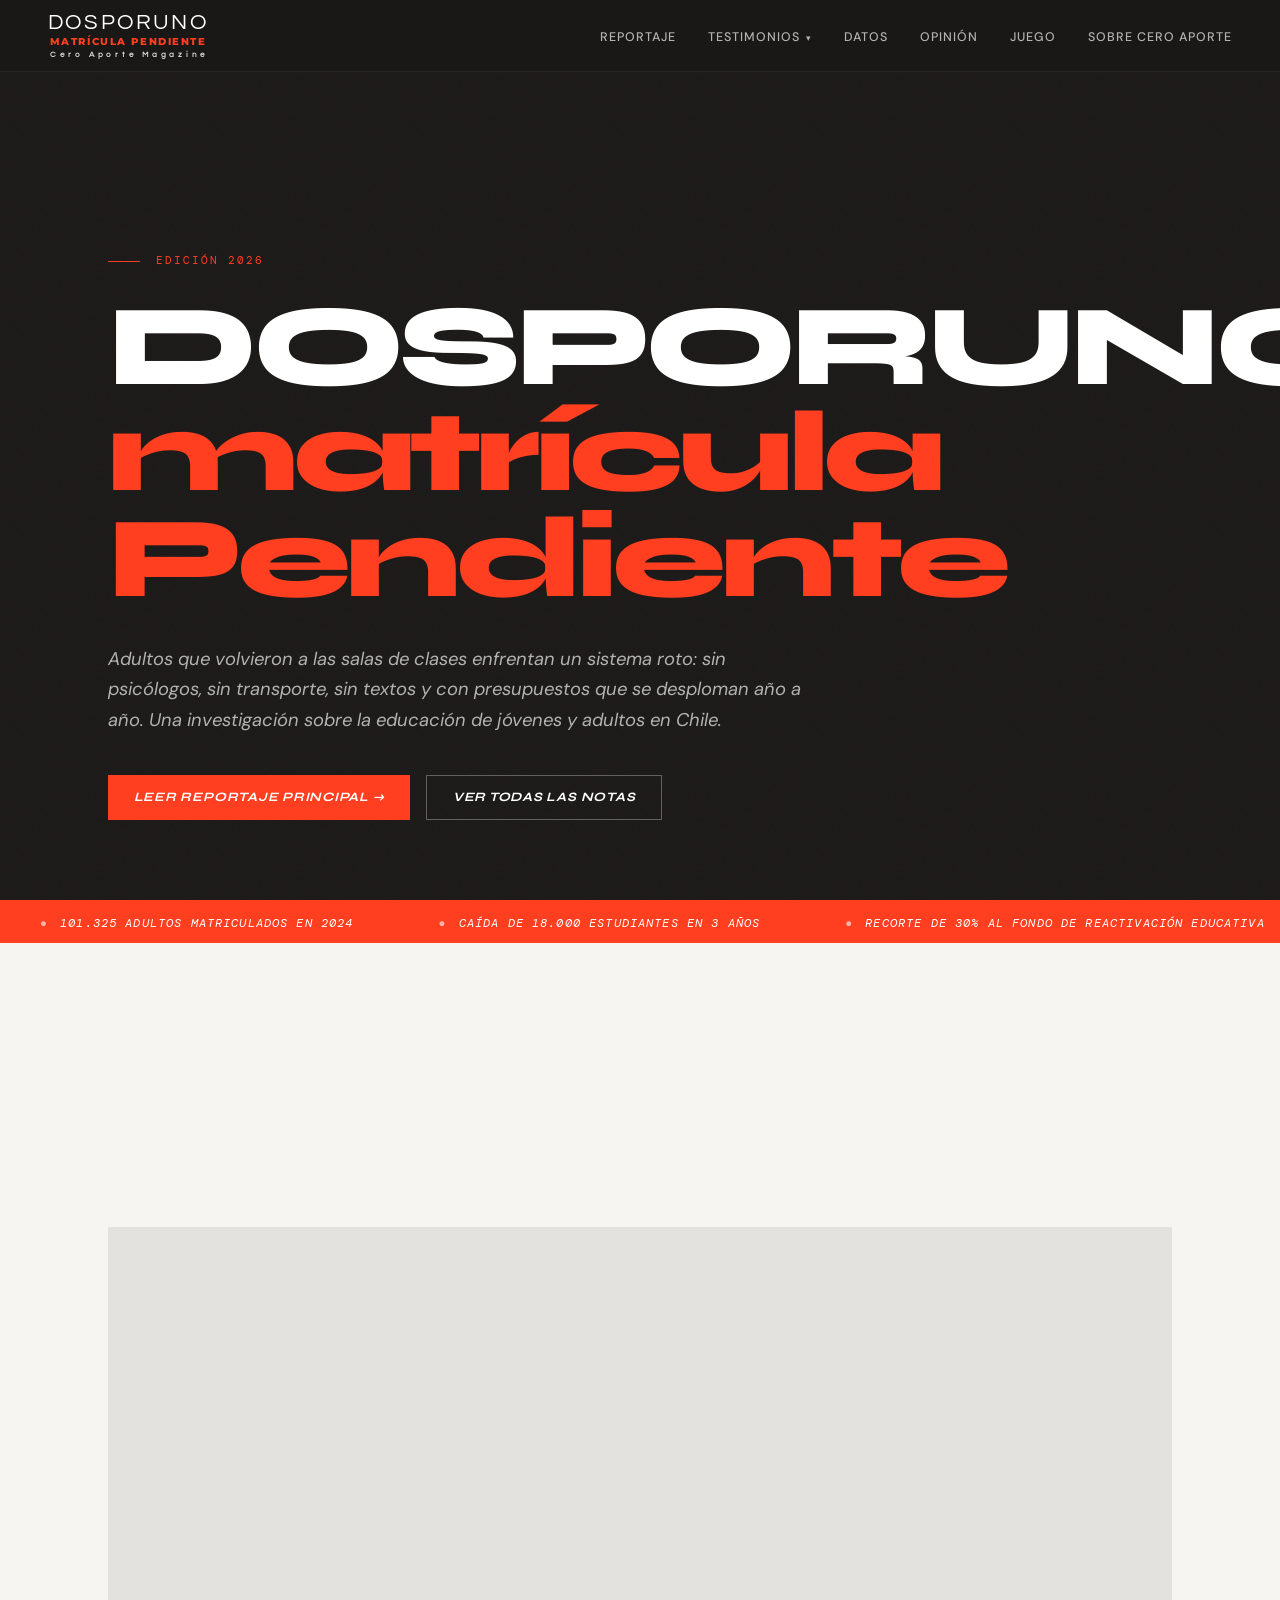
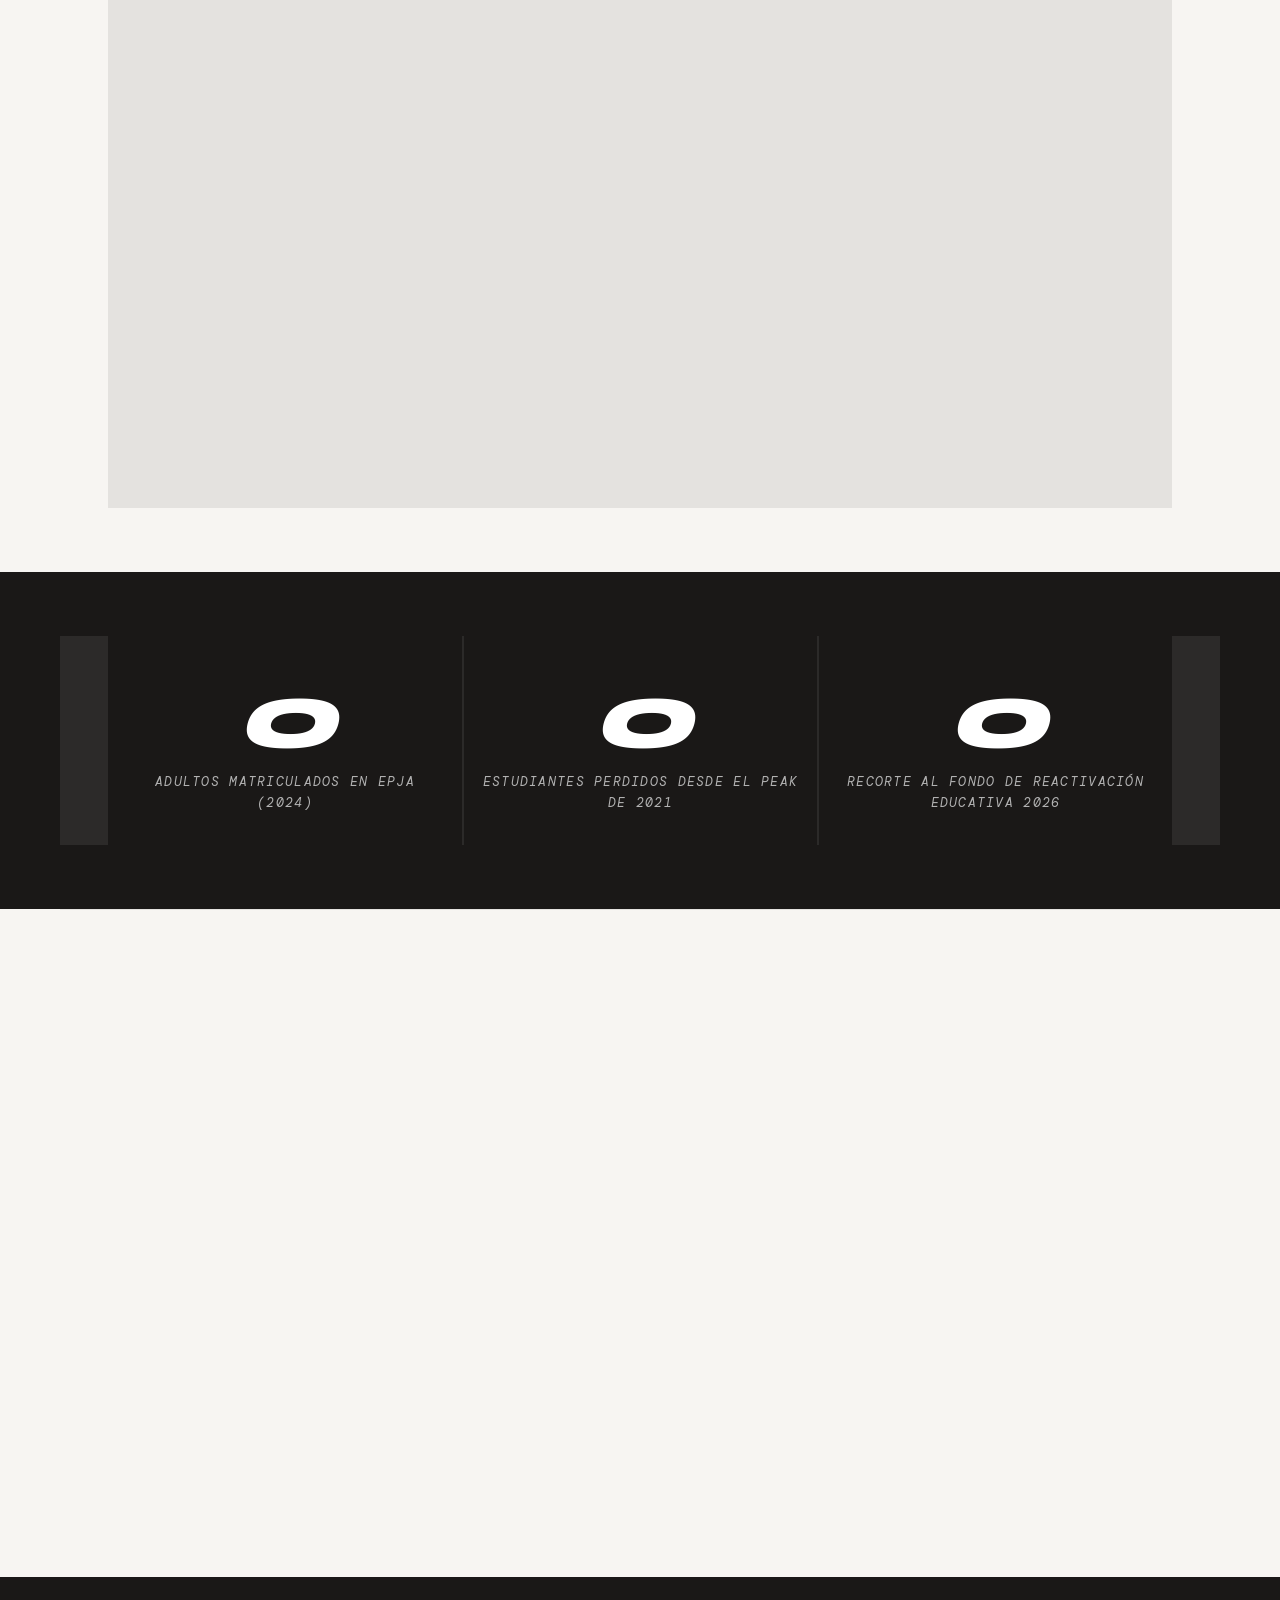
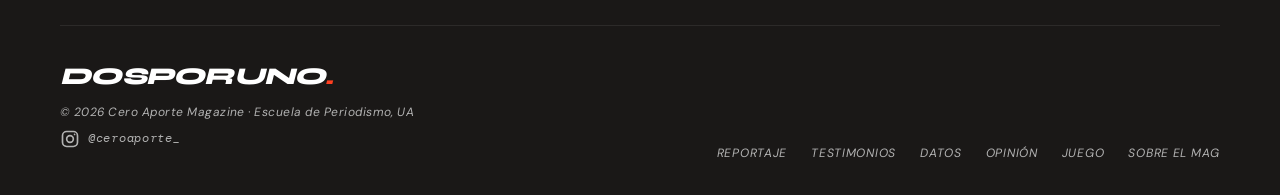
==== index.html @ 22277822 "Update index.html" ====
<!DOCTYPE html>
<html lang="es">
<head>
  <meta charset="UTF-8" />
  <meta name="viewport" content="width=device-width, initial-scale=1.0" />
    <title>DOSPORUNO · Matrícula Pendiente — Cero Aporte Magazine</title>
  <link rel="stylesheet" href="style.css" />
  <style>
    /* ---- PORTADA HERO ---- */
    .hero {
      min-height: 100vh;
      background: var(--black);
      display: flex;
      flex-direction: column;
      justify-content: flex-end;
      padding-bottom: 5rem;
      position: relative;
      overflow: hidden;
    }
    .hero-bg {
      position: absolute;
      inset: 0;
      background:
        linear-gradient(to bottom, rgba(26,24,23,0.55) 0%, rgba(26,24,23,0.92) 70%),
        url('https://i.imgur.com/gPlaygp.jpeg') center/cover no-repeat;
    }
    .hero-noise {
      position: absolute;
      inset: 0;
      opacity: 0.04;
      background-image: url("data:image/svg+xml,%3Csvg viewBox='0 0 200 200' xmlns='http://www.w3.org/2000/svg'%3E%3Cfilter id='n'%3E%3CfeTurbulence type='fractalNoise' baseFrequency='0.9' numOctaves='4'/%3E%3C/filter%3E%3Crect width='100%25' height='100%25' filter='url(%23n)'/%3E%3C/svg%3E");
      background-size: 200px;
    }
    .hero-inner {
      position: relative;
      z-index: 2;
      max-width: var(--max-w);
      width: 100%;
      margin: 0 auto;
      padding: 0 clamp(1.5rem, 5vw, 3rem);
    }
    .hero-edition {
      font-family: var(--font-mono);
      font-size: 0.7rem;
      letter-spacing: 0.18em;
      text-transform: uppercase;
      color: var(--red);
      margin-bottom: 1.5rem;
      display: flex;
      align-items: center;
      gap: 1rem;
    }
    .hero-edition::before {
      content: '';
      display: inline-block;
      width: 2rem;
      height: 1px;
      background: var(--red);
    }
    .hero-headline {
      font-family: var(--font-display);
      font-size: clamp(3.5rem, 9vw, 8rem);
      font-weight: 800;
      letter-spacing: -0.05em;
      line-height: 0.92;
      color: var(--white);
      margin-bottom: 2rem;
      max-width: 16ch;
    }
    .hero-headline em {
      font-style: normal;
      color: var(--red);
    }
    .hero-deck {
      font-size: clamp(0.95rem, 1.5vw, 1.15rem);
      color: var(--greige);
      max-width: 55ch;
      line-height: 1.65;
      margin-bottom: 2.5rem;
    }
    .hero-actions { display: flex; gap: 1rem; flex-wrap: wrap; }

    /* ---- BAJADA LIVE TICKER ---- */
    .ticker-bar {
      background: var(--red);
      padding: 0.55rem 0;
      overflow: hidden;
      white-space: nowrap;
    }
    .ticker-track {
      display: inline-block;
      animation: ticker 28s linear infinite;
    }
    .ticker-track span {
      font-family: var(--font-mono);
      font-size: 0.72rem;
      letter-spacing: 0.1em;
      text-transform: uppercase;
      color: var(--white);
      padding: 0 2.5rem;
    }
    .ticker-track span::before {
      content: '●';
      margin-right: 0.75rem;
      opacity: 0.6;
    }
    @keyframes ticker {
      from { transform: translateX(0); }
      to   { transform: translateX(-50%); }
    }

    /* ---- GRID EDICIONES ---- */
    .ediciones { padding: 6rem 0 4rem; }
    .ediciones-header {
      display: flex;
      justify-content: space-between;
      align-items: flex-end;
      margin-bottom: 3rem;
      flex-wrap: wrap;
      gap: 1rem;
    }
    .stories-grid {
      display: grid;
      grid-template-columns: 2fr 1fr;
      grid-template-rows: auto auto;
      gap: 1.5px;
      background: rgba(0,0,0,0.08);
    }
    .story-card {
      position: relative;
      overflow: hidden;
      display: block;
      background: var(--cream);
      text-decoration: none;
    }
    .story-card:hover .story-img { transform: scale(1.04); }
    .story-card:hover .story-title { color: var(--red); }
    .story-img {
      width: 100%;
      aspect-ratio: 16/10;
      object-fit: cover;
      transition: transform 0.5s var(--ease-out);
    }
    .story-card.featured .story-img { aspect-ratio: 4/3; }
    .story-body { padding: 1.5rem; }
    .story-rubric {
      font-family: var(--font-mono);
      font-size: 0.65rem;
      letter-spacing: 0.12em;
      text-transform: uppercase;
      color: var(--red);
      margin-bottom: 0.6rem;
    }
    .story-title {
      font-family: var(--font-display);
      font-size: clamp(1.1rem, 2.5vw, 1.65rem);
      font-weight: 700;
      letter-spacing: -0.03em;
      line-height: 1.15;
      color: var(--black);
      transition: color 0.2s;
      margin-bottom: 0.6rem;
    }
    .story-card:not(.featured) .story-title { font-size: 1rem; }
    .story-excerpt {
      font-size: 0.88rem;
      color: #5a5a5a;
      line-height: 1.55;
      display: -webkit-box;
      -webkit-line-clamp: 3;
      -webkit-box-orient: vertical;
      overflow: hidden;
    }
    .story-meta {
      display: flex;
      align-items: center;
      gap: 0.75rem;
      margin-top: 1rem;
      font-family: var(--font-mono);
      font-size: 0.65rem;
      letter-spacing: 0.08em;
      color: var(--greige);
      text-transform: uppercase;
    }
    .story-meta::before {
      content: '';
      display: inline-block;
      width: 1.5rem;
      height: 1px;
      background: var(--greige);
    }

    /* Story card principal ocupa 2 rows */
    .story-card.featured {
      grid-row: 1 / 3;
      grid-column: 1 / 2;
    }

    /* ---- STATS BAND ---- */
    .stats-band {
      background: var(--black);
      color: var(--white);
      padding: 4rem 0;
    }
    .stats-band .container {
      display: grid;
      grid-template-columns: repeat(3, 1fr);
      gap: 1px;
      background: rgba(255,255,255,0.08);
    }
    .stats-band .stat-block { background: var(--black); }
    .stats-band .stat-number { color: var(--white); }
    .stats-band .stat-label { color: var(--greige); }
    .stats-band .stat-block + .stat-block {
      border-left: 1px solid rgba(255,255,255,0.08);
    }

    /* ---- SOBRE CERO APORTE ---- */
        .sobre-mas { margin-top: 1.5rem; }
    button.btn { border: none; cursor: pointer; }
    .about-strip {
      padding: 5rem 0;
      border-top: 1px solid rgba(0,0,0,0.08);
    }
    .about-inner {
      display: grid;
      grid-template-columns: 1fr 1fr;
      gap: 4rem;
      align-items: center;
    }
    .about-img-wrap { position: relative; }
    .about-img-wrap img {
      width: 100%;
      aspect-ratio: 4/3;
      object-fit: cover;
    }
    .about-img-badge {
      position: absolute;
      bottom: -1.2rem;
      right: -1.2rem;
      background: var(--red);
      color: var(--white);
      font-family: var(--font-display);
      font-size: 0.75rem;
      font-weight: 700;
      letter-spacing: 0.06em;
      text-transform: uppercase;
      padding: 0.9rem 1.2rem;
    }
    .about-text p {
      font-size: 1.05rem;
      line-height: 1.75;
      color: #3a3a3a;
      margin-bottom: 1.2rem;
    }

    @media (max-width: 900px) {
      .stories-grid { grid-template-columns: 1fr; }
      .story-card.featured { grid-row: auto; grid-column: auto; }
      .about-inner { grid-template-columns: 1fr; }
      .stats-band .container { grid-template-columns: 1fr; }
    }

    @media (max-width: 768px) {
      .about-text p {
        font-size: 0.95rem;
        line-height: 1.7;
        text-align: left;
        hyphens: none;
        -webkit-hyphens: none;
      }
      .about-inner { gap: 2rem; }
      .about-strip { padding: 3rem clamp(1.5rem, 5vw, 3rem); }
    }
  </style>
</head>
<body>

<!-- NAVEGACIÓN -->
<nav class="nav">
  <a href="index.html" class="nav-logo">
           <span class="nav-logo-main">DOSPORUNO</span>
    <span class="nav-logo-sub">Matrícula Pendiente</span>
    <span class="nav-logo-by">Cero Aporte Magazine</span>
  </a>
  <ul class="nav-links">
    <li><a href="reportaje-epja.html">Reportaje</a></li>
    <li class="nav-dropdown">
      <a href="testimonios.html">Testimonios</a>
      <ul class="nav-submenu">
        <li><a href="testimonios.html#alberto-hurtado">Escuela Alberto Hurtado</a></li>
        <li><a href="testimonios.html#nuevo-bilbao">Instituto Nuevo Bilbao</a></li>
        <li><a href="testimonios.html#san-juan">Colegio San Juan de Las Condes</a></li>
      </ul>
    </li>
    <li><a href="datos.html">Datos</a></li>
    <li><a href="opinion.html">Opinión</a></li>
      <li><a href="juego/" target="_blank" rel="noopener">Juego</a></li>
    <li><a href="index.html#sobre">Sobre Cero Aporte</a></li>
    
  </ul>
</nav>

<!-- HERO -->
<section class="hero">
  <div class="hero-bg"></div>
  <div class="hero-noise"></div>
  <div class="hero-inner">
    <p class="hero-edition">Edición 2026</p>
    <h1 class="hero-headline">DOSPORUNO<em> matrícula Pendiente </h1>
    <p class="hero-deck">
      Adultos que volvieron a las salas de clases enfrentan un sistema roto: sin psicólogos, sin transporte, sin textos y con presupuestos que se desploman año a año. Una investigación sobre la educación de jóvenes y adultos en Chile.
    </p>
    <div class="hero-actions">
      <a href="reportaje-epja.html" class="btn btn-red">Leer reportaje principal →</a>
      <a href="#ediciones" class="btn btn-ghost">Ver todas las notas</a>
    </div>
  </div>
</section>

<!-- TICKER -->
<div class="ticker-bar" aria-hidden="true">
  <div class="ticker-track">
    <span>101.325 adultos matriculados en 2024</span>
    <span>Caída de 18.000 estudiantes en 3 años</span>
    <span>Recorte de 30% al Fondo de Reactivación Educativa</span>
    <span>EPJA: el nivel más bajo de matrícula en 9 años</span>
    <span>Sin psicólogos ni asistentes sociales en las escuelas nocturnas</span>
    <span>101.325 adultos matriculados en 2024</span>
    <span>Caída de 18.000 estudiantes en 3 años</span>
    <span>Recorte de 30% al Fondo de Reactivación Educativa</span>
    <span>EPJA: el nivel más bajo de matrícula en 9 años</span>
    <span>Sin psicólogos ni asistentes sociales en las escuelas nocturnas</span>
  </div>
</div>

<!-- GRID EDICIONES -->
<section class="ediciones" id="ediciones">
  <div class="container">
    <div class="ediciones-header reveal">
      <div>
        <p class="eyebrow">Edición principal</p>
        <h2 class="section-title">Reportajes</h2>
        <div class="rule-red"></div>
      </div>
      <p style="font-size:0.85rem;color:var(--black);max-width:32ch;text-align:right;line-height:1.6;">
                Lo que el Estado no mira: cifras, recortes y las historias de quienes decidieron volver a clases.
      </p>
    </div>

    <div class="stories-grid">
      <!-- CARD PRINCIPAL -->
      <a href="reportaje-epja.html" class="story-card featured reveal">
                  <img class="story-img" src="https://i.imgur.com/mgB8DC3.jpeg" alt="Estudiante adulta en sala de clases" />
        <div class="story-body">
          <p class="story-rubric">Educación · Investigación</p>
          <h3 class="story-title">"Para el sistema nosotros no existimos"</h3>
          <p class="story-excerpt">De ser una esperanza para miles, a convertirse en el "patito feo" de la educación: cómo el sistema EPJA perdió más de 18.000 estudiantes en tres años mientras el Estado recorta los únicos fondos diseñados para retenerlos.</p>
          <div class="story-meta">Sebastián Acevedo, Romina Medina &amp; Miguel Pino — Agosto 2026</div>
        </div>
      </a>

      <!-- CARD SECUNDARIA 1 -->
      <a href="testimonios.html" class="story-card reveal">
                 <img class="story-img" src="https://i.imgur.com/ohuOxqa.jpeg" alt="María Yesenia Acuña" style="object-position: center 5%;" />
        <div class="story-body">
          <p class="story-rubric">Testimonio</p>
          <h3 class="story-title">47 años y de vuelta a la sala: la historia de María Yesenia</h3>
          <p class="story-excerpt">Una enfermedad sin diagnóstico la sacó del colegio en los '90. Décadas después, volvió y ahora piensa en la universidad.</p>
          <div class="story-meta">Perfil — 5 min</div>
        </div>
      </a>

      <!-- CARD SECUNDARIA 2 -->
      <a href="reportaje-epja.html#presupuesto" class="story-card reveal">
        <img class="story-img" src="https://i.imgur.com/HYOk846.jpeg" alt="Escuela Alberto Hurtado" />
        <div class="story-body">
          <p class="story-rubric">Datos · Presupuesto</p>
          <h3 class="story-title">El fondo de reactivación que encogió 30% en un año</h3>
          <p class="story-excerpt">De $8.505 millones a $5.618 millones: el único programa diseñado para recuperar desertores escolares sufre su tercer recorte consecutivo.</p>
          <div class="story-meta">Datos — 3 min</div>
        </div>
      </a>
    </div>
  </div>
</section>

<!-- STATS BAND -->
<div class="stats-band">
  <div class="container">
    <div class="stat-block">
      <span class="stat-number" data-target="101325">0</span>
      <span class="stat-label">Adultos matriculados en EPJA (2024)</span>
    </div>
    <div class="stat-block">
      <span class="stat-number" data-target="18" data-suffix="K">0</span>
      <span class="stat-label">Estudiantes perdidos desde el peak de 2021</span>
    </div>
    <div class="stat-block">
      <span class="stat-number" data-target="30" data-suffix="%">0</span>
      <span class="stat-label">Recorte al Fondo de Reactivación Educativa 2026</span>
    </div>
  </div>
</div>

<!-- SOBRE EL MAG -->
<section class="about-strip container" id="sobre">
  <div class="about-inner">
    <div class="about-img-wrap reveal">
      <img src="https://i.imgur.com/a43udp1.jpeg" alt="Sala de clases nocturna" />
      <div class="about-img-badge">Periodismo<br>comprometido</div>
    </div>
    <div class="about-text reveal">
      <p class="eyebrow">Sobre Cero Aporte Magazine</p>
      <h2 class="section-title" style="font-size:clamp(1.8rem,3.5vw,2.5rem);">Periodismo donde el Estado no llegó</h2>
      <div class="rule-red"></div>
            <div class="sobre-mas" id="sobreMas" hidden>
          <p style="text-align:left;">
        <strong>DOSPORUNO matrícula pendiente</strong> es una publicación periodística
        digital creada como proyecto de título de la carrera de Periodismo
        de la Universidad Autónoma de Chile, que investiga las grietas del
        sistema público. Creemos que contar lo invisible también es un acto político.
      </p>
      <p style="text-align:left;">
        Esta edición surge de meses de trabajo de campo
        en escuelas para adultos de la Región Metropolitana,
        entrevistas con docentes, directivos, estudiantes
        y organizaciones de la sociedad civil.
      </p>
      <p style="text-align:left;">
        Un proyecto de <strong>Sebastián Acevedo, Romina Medina y Miguel Pino</strong>.<br>
        Profesor guía: <strong>Rolando Araos</strong>.
      </p>
            </div>
                 <div class="about-actions">
               <button type="button" class="btn btn-dark" id="btnSobre" aria-expanded="false" aria-controls="sobreMas">Conoce sobre nosotros ↓</button>
        <a href="https://www.instagram.com/ceroaporte_/" class="btn btn-ig" target="_blank" rel="noopener">
          <svg viewBox="0 0 24 24" fill="none" stroke="currentColor" stroke-width="2" stroke-linecap="round" stroke-linejoin="round" aria-hidden="true"><rect x="3" y="3" width="18" height="18" rx="5"/><circle cx="12" cy="12" r="4"/><circle cx="17.5" cy="6.5" r="1" fill="currentColor" stroke="none"/></svg>
          Síguenos en Instagram
        </a>
      </div>
    </div>
  </div>
</section>

<!-- FOOTER -->
<footer class="site-footer">
  <div class="footer-inner">
    <div>
      <div class="footer-brand">DOSPORUNO<span>.</span></div>
      <p class="footer-copy">© 2026 Cero Aporte Magazine · Escuela de Periodismo, UA</p>
            <a class="footer-ig" href="https://www.instagram.com/ceroaporte_/" target="_blank" rel="noopener" aria-label="Instagram de Cero Aporte Magazine">
        <svg viewBox="0 0 24 24" fill="none" stroke="currentColor" stroke-width="2" stroke-linecap="round" stroke-linejoin="round" aria-hidden="true"><rect x="3" y="3" width="18" height="18" rx="5"/><circle cx="12" cy="12" r="4"/><circle cx="17.5" cy="6.5" r="1" fill="currentColor" stroke="none"/></svg>
        <span>@ceroaporte_</span>
      </a>
    </div>
      <nav class="footer-nav">
      <a href="reportaje-epja.html">Reportaje</a>
      <a href="testimonios.html">Testimonios</a>
      <a href="datos.html">Datos</a>
      <a href="opinion.html">Opinión</a>
        <a href="juego/" target="_blank" rel="noopener">Juego</a>
      <a href="index.html#sobre">Sobre el Mag</a>
    </nav>
  </div>
</footer>

<script src="main.js"></script>
  <script>
  /* ---- SOBRE EL MAG: mostrar / ocultar texto ---- */
  (function () {
    const btn = document.getElementById('btnSobre');
    const mas = document.getElementById('sobreMas');
    if (!btn || !mas) return;
    btn.addEventListener('click', function () {
      const abrir = mas.hidden;
      mas.hidden = !abrir;
      btn.setAttribute('aria-expanded', abrir);
      btn.textContent = abrir ? 'Ocultar ↑' : 'Conoce sobre nosotros ↓';
    });
  })();
</script>
</body>
</html>
---- style.css ----
/* ============================================
   CERO APORTE MAG — Global Stylesheet
   Basado en brand book Type/Code
   ============================================ */

@import url('https://fonts.googleapis.com/css2?family=Syne:wght@400;600;700;800&family=DM+Sans:ital,opsz,wght@0,9..40,300;0,9..40,400;0,9..40,500;0,9..40,700;1,9..40,300;1,9..40,400&family=DM+Mono:wght@400;500&display=swap');

@import url('https://fonts.googleapis.com/css2?family=Questrial&family=Montserrat:wght@800&display=swap');
/* ---- TOKENS ---- */
:root {
  --black:   #1A1817;
  --white:   #FFFFFF;
  --red:     #FF3F20;
  --greige:  #B2B2B2;
  --ink:     #1C2534;
  --cream:   #F7F5F2;
  --red-dim: rgba(255,63,32,0.12);

  --font-display: 'Syne', sans-serif;
  --font-body:    'DM Sans', sans-serif;
  --font-mono:    'DM Mono', monospace;

  --ease-out: cubic-bezier(0.16, 1, 0.3, 1);
  --max-w: 1160px;
  --col-gap: clamp(1rem, 4vw, 3rem);
}

/* ---- RESET ---- */
*, *::before, *::after { box-sizing: border-box; margin: 0; padding: 0; }
html { scroll-behavior: smooth; font-size: 16px; }
body {
  font-family: var(--font-body);
  background: var(--cream);
  color: var(--black);
  line-height: 1.6;
  -webkit-font-smoothing: antialiased;
}
img { max-width: 100%; display: block; }
a { color: inherit; text-decoration: none; }

/* ---- NAVEGACIÓN ---- */
.nav {
  position: fixed;
  top: 0; left: 0; right: 0;
  z-index: 100;
  display: flex;
  align-items: center;
  justify-content: space-between;
  padding: 1rem clamp(1.5rem, 5vw, 3rem);
  background: rgba(26,24,23,0.96);
  backdrop-filter: blur(12px);
  border-bottom: 1px solid rgba(255,255,255,0.06);
}
.nav-logo {
  font-family: var(--font-display);
  font-size: 1.1rem;
  font-weight: 800;
  color: var(--white);
  letter-spacing: -0.03em;
}
.nav-logo span { color: var(--red); }
.nav-links {
  display: flex;
  gap: 2rem;
  list-style: none;
}
.nav-links a {
  color: var(--greige);
  font-size: 0.78rem;
  font-weight: 500;
  letter-spacing: 0.08em;
    text-transform: uppercase;
  transition: color 0.2s;
}
.nav-links a:hover { color: var(--white); }

/* ---- BOTONES ---- */
.btn {
  display: inline-flex;
  align-items: center;
  gap: 0.5rem;
  padding: 0.7rem 1.6rem;
  font-family: var(--font-display);
  font-size: 0.8rem;
  font-weight: 700;
  letter-spacing: 0.06em;
  text-transform: uppercase;
  border: none;
  cursor: pointer;
  transition: all 0.2s;
}
.btn-red    { background: var(--red); color: var(--white); }
.btn-red:hover { background: #e5361a; }
.btn-ghost  { background: transparent; color: var(--white); border: 1px solid rgba(255,255,255,0.3); }
.btn-ghost:hover { border-color: var(--white); }
.btn-dark   { background: var(--black); color: var(--white); }
.btn-dark:hover { background: var(--ink); }

/* ---- FOOTER ---- */
.site-footer {
  background: var(--black);
  color: var(--greige);
  padding: 3rem clamp(1.5rem, 5vw, 3rem) 2rem;
  margin-top: 6rem;
}
.footer-inner {
  max-width: var(--max-w);
  margin: 0 auto;
  display: grid;
  grid-template-columns: 1fr auto;
  gap: 2rem;
  align-items: end;
  border-top: 1px solid rgba(255,255,255,0.08);
  padding-top: 2rem;
}
.footer-brand {
  font-family: var(--font-display);
  font-size: 1.5rem;
  font-weight: 800;
  color: var(--white);
  letter-spacing: -0.03em;
  margin-bottom: 0.4rem;
}
.footer-brand span { color: var(--red); }
.footer-copy {
  font-size: 0.75rem;
  letter-spacing: 0.04em;
}
.footer-nav { display: flex; gap: 1.5rem; flex-wrap: wrap; justify-content: flex-end; }
.footer-nav a {
  font-size: 0.75rem;
  letter-spacing: 0.06em;
  text-transform: uppercase;
  color: var(--greige);
  transition: color 0.2s;
}
.footer-nav a:hover { color: var(--red); }

/* ---- UTILIDADES ---- */
.container {
  max-width: var(--max-w);
  margin: 0 auto;
  padding: 0 clamp(1.5rem, 5vw, 3rem);
}
.eyebrow {
  font-family: var(--font-mono);
  font-size: 0.7rem;
  letter-spacing: 0.12em;
  text-transform: uppercase;
  color: var(--red);
  margin-bottom: 0.75rem;
}
.section-title {
  font-family: var(--font-display);
  font-size: clamp(2rem, 5vw, 3.5rem);
  font-weight: 800;
  letter-spacing: -0.04em;
  line-height: 1.05;
  color: var(--black);
}
.rule-red {
  width: 3rem;
  height: 3px;
  background: var(--red);
  margin: 1.5rem 0;
}

/* ---- FADE-IN ON SCROLL ---- */
.reveal {
  opacity: 0;
  transform: translateY(24px);
  transition: opacity 0.7s var(--ease-out), transform 0.7s var(--ease-out);
}
.reveal.visible {
  opacity: 1;
  transform: none;
}

/* ---- INTERACTIVO: FLIP CARD ---- */
.flip-card {
  perspective: 1000px;
  cursor: pointer;
}
.flip-card-inner {
  position: relative;
  width: 100%;
  height: 100%;
  transition: transform 0.6s var(--ease-out);
  transform-style: preserve-3d;
}
.flip-card:hover .flip-card-inner,
.flip-card.flipped .flip-card-inner {
  transform: rotateY(180deg);
}
.flip-card-front,
.flip-card-back {
  position: absolute;
  width: 100%; height: 100%;
  backface-visibility: hidden;
  display: flex;
  flex-direction: column;
  justify-content: center;
  padding: 1.5rem;
}
.flip-card-back { transform: rotateY(180deg); }

/* ---- INTERACTIVO: PROGRESS BAR ---- */
.progress-bar {
  height: 6px;
  background: rgba(0,0,0,0.1);
  border-radius: 3px;
  overflow: hidden;
  margin: 0.5rem 0;
}
.progress-fill {
  height: 100%;
  background: var(--red);
  border-radius: 3px;
  width: 0%;
  transition: width 1.2s var(--ease-out);
}

/* ---- INTERACTIVO: TABS ---- */
.tabs { display: flex; gap: 0; border-bottom: 2px solid rgba(0,0,0,0.08); margin-bottom: 2rem; }
.tab-btn {
  padding: 0.75rem 1.5rem;
  font-family: var(--font-display);
  font-size: 0.82rem;
  font-weight: 700;
  letter-spacing: 0.04em;
  text-transform: uppercase;
  background: none;
  border: none;
  border-bottom: 2px solid transparent;
  margin-bottom: -2px;
  cursor: pointer;
  color: var(--greige);
  transition: all 0.2s;
}
.tab-btn.active { color: var(--black); border-bottom-color: var(--red); }
.tab-panel { display: none; }
.tab-panel.active { display: block; }

/* ---- PULL QUOTE ---- */
.pull-quote {
  border-left: 4px solid var(--red);
  padding: 1.5rem 2rem;
  margin: 2.5rem 0;
  background: var(--red-dim);
}
.pull-quote blockquote {
  font-family: var(--font-display);
  font-size: clamp(1.15rem, 2.5vw, 1.5rem);
  font-weight: 600;
  line-height: 1.35;
  color: var(--black);
  font-style: italic;
}
.pull-quote cite {
  display: block;
  margin-top: 0.75rem;
  font-size: 0.8rem;
  font-family: var(--font-mono);
  letter-spacing: 0.08em;
  text-transform: uppercase;
  color: var(--red);
  font-style: normal;
}

/* ---- STAT COUNTER ---- */
.stat-block {
  text-align: center;
  padding: 2rem 1rem;
}
.stat-number {
  font-family: var(--font-display);
  font-size: clamp(3rem, 8vw, 6rem);
  font-weight: 800;
  letter-spacing: -0.05em;
  color: var(--black);
  line-height: 1;
  display: block;
}
.stat-label {
  font-size: 0.8rem;
  font-family: var(--font-mono);
  letter-spacing: 0.1em;
  text-transform: uppercase;
  color: var(--greige);
  margin-top: 0.5rem;
  display: block;
}

/* ---- IMAGEN CON CAPTION ---- */
.img-block { margin: 2.5rem 0; }
.img-block img { width: 100%; object-fit: cover; }
.img-caption {
  font-size: 0.72rem;
  font-family: var(--font-mono);
  color: var(--greige);
  letter-spacing: 0.06em;
  margin-top: 0.5rem;
  padding-top: 0.5rem;
  border-top: 1px solid rgba(0,0,0,0.1);
}

/* ---- TIMELINE ---- */
.timeline { position: relative; padding-left: 2rem; }
.timeline::before {
  content: '';
  position: absolute;
  left: 0.4rem; top: 0; bottom: 0;
  width: 2px;
  background: linear-gradient(to bottom, var(--red), var(--greige));
}
.timeline-item {
  position: relative;
  margin-bottom: 2.5rem;
  opacity: 0;
  transform: translateX(-12px);
  transition: all 0.5s var(--ease-out);
}
.timeline-item.visible { opacity: 1; transform: none; }
.timeline-dot {
  position: absolute;
  left: -1.7rem;
  top: 0.25rem;
  width: 0.85rem;
  height: 0.85rem;
  border-radius: 50%;
  background: var(--red);
  border: 2px solid var(--cream);
  box-shadow: 0 0 0 2px var(--red);
}
.timeline-year {
  font-family: var(--font-mono);
  font-size: 0.72rem;
  letter-spacing: 0.1em;
  color: var(--red);
  text-transform: uppercase;
  margin-bottom: 0.25rem;
}
.timeline-text {
  font-family: var(--font-display);
  font-size: 0.95rem;
  font-weight: 600;
  color: var(--black);
  margin-bottom: 0.3rem;
}
.timeline-desc {
  font-size: 0.85rem;
  color: #5a5a5a;
  line-height: 1.5;
}

/* ---- BAR CHART (on dark backgrounds) ---- */
.bar-year  { color: rgba(255,255,255,0.85); }
.bar-value { color: rgba(255,255,255,0.85); }
.bar-legend-item { color: rgba(255,255,255,0.7); }
.chart-subtitle   { color: rgba(255,255,255,0.5); }

/* ---- PLACEHOLDER SECTIONS (testimonios / podcast) ---- */
.placeholder-section {
  display: flex;
  flex-direction: column;
  align-items: center;
  justify-content: center;
  text-align: center;
  padding: 6rem clamp(1.5rem, 5vw, 3rem);
  border: 2px dashed rgba(178,178,178,0.3);
  border-radius: 4px;
  margin: 3rem 0;
  background: rgba(255,255,255,0.4);
}
.placeholder-icon {
  font-size: 3rem;
  margin-bottom: 1.5rem;
  opacity: 0.4;
}
.placeholder-title {
  font-family: var(--font-display);
  font-size: 1.4rem;
  font-weight: 700;
  color: var(--black);
  letter-spacing: -0.03em;
  margin-bottom: 0.75rem;
}
.placeholder-desc {
  font-size: 0.9rem;
  color: var(--greige);
  max-width: 36ch;
  line-height: 1.6;
}

/* ---- RESPONSIVE 900px ---- */
@media (max-width: 900px) {
  .nav-links { gap: 1.2rem; }
}

/* ---- RESPONSIVE 768px ---- */
@media (max-width: 768px) {
  .nav-links { display: none; }
  .footer-inner { grid-template-columns: 1fr; }
  .footer-nav { justify-content: flex-start; }

  /* Fix texto about en mobile */
  .about-text p {
    font-size: 0.95rem;
    line-height: 1.7;
    text-align: left;
    -webkit-hyphens: none;
    hyphens: none;
  }
  .about-inner { gap: 2rem; }
  .about-strip { padding: 3rem clamp(1.5rem, 5vw, 3rem); }
}
/* ---- MENÚ DESPLEGABLE (Testimonios) ---- */
.nav-dropdown { position: relative; }
.nav-dropdown > a::after {
  content: '▾';
  margin-left: 0.35rem;
  font-size: 0.7em;
}
.nav-submenu {
  position: absolute;
  top: calc(100% + 0.9rem);
  left: -1.2rem;
  min-width: 260px;
  list-style: none;
  background: rgba(26,24,23,0.98);
  border-top: 2px solid var(--red);
  padding: 0.5rem 0;
  opacity: 0;
  visibility: hidden;
  transform: translateY(6px);
  transition: opacity 0.2s, transform 0.2s, visibility 0.2s;
}
.nav-submenu::before {
  content: '';
  position: absolute;
  left: 0; right: 0;
  top: -1rem;
  height: 1rem;
}
.nav-dropdown:hover .nav-submenu,
.nav-dropdown:focus-within .nav-submenu {
  opacity: 1;
  visibility: visible;
  transform: none;
}
.nav-submenu a {
  display: block;
  padding: 0.6rem 1.2rem;
  white-space: nowrap;
  text-transform: none;
  letter-spacing: 0.02em;
  font-size: 0.85rem;
}
.nav-submenu a:hover { background: rgba(255,255,255,0.06); }
.escuela-titulo { scroll-margin-top: 6rem; }
/* Página actual en el menú */
.nav-links a[aria-current="page"] { color: var(--white); }

/* ---- MENÚ EN CELULAR (botón hamburguesa) ---- */
.nav-toggle { display: none; }
@media (max-width: 768px) {
  .nav-toggle {
    display: flex;
    align-items: center;
    justify-content: center;
    width: 2.75rem;
    height: 2.75rem;
    margin-right: -0.6rem;
    background: none;
    border: 0;
    color: var(--white);
    cursor: pointer;
  }
  .nav-toggle svg { width: 1.5rem; height: 1.5rem; }
  .nav-links {
    display: none;
    position: absolute;
    top: 100%;
    left: 0;
    right: 0;
    flex-direction: column;
    gap: 0;
    background: rgba(26,24,23,0.99);
    border-bottom: 1px solid rgba(255,255,255,0.08);
    padding: 0.5rem 0 1rem;
    max-height: calc(100vh - 4rem);
    overflow-y: auto;
  }
  .nav.menu-open .nav-links { display: flex; }
  .nav-links > li > a {
    display: block;
    padding: 0.9rem clamp(1.5rem, 5vw, 3rem);
    font-size: 0.9rem;
  }
  .nav-dropdown > a::after { content: none; }
  .nav-submenu {
    position: static;
    opacity: 1;
    visibility: visible;
    transform: none;
    min-width: 0;
    background: none;
    border-top: 0;
    padding: 0 0 0.4rem;
  }
  .nav-submenu::before { display: none; }
  .nav-submenu a {
    padding: 0.55rem clamp(1.5rem, 5vw, 3rem) 0.55rem calc(clamp(1.5rem, 5vw, 3rem) + 1rem);
    font-size: 0.85rem;
  }
}

/* ---- LOGO: DOSPORUNO ---- */
.nav { padding-top: 0.75rem; padding-bottom: 0.75rem; }
.nav-logo {
  display: inline-flex;
  flex-direction: column;
  align-items: center;
  gap: 0.15em;
  line-height: 1;
  font-size: 22px;
}
.nav-logo .nav-logo-main {
  font-family: 'Questrial', sans-serif;
  font-size: 1em;
  font-weight: 400;
  letter-spacing: 0.1em;
  margin-right: -0.1em;
  color: var(--white);
}
.nav-logo .nav-logo-sub {
  font-family: 'Montserrat', sans-serif;
  font-size: 0.4545em;
  font-weight: 800;
  letter-spacing: 0.157em;
  margin-right: -0.157em;
  text-transform: uppercase;
  color: var(--red);
}
.nav-logo .nav-logo-by {
  font-family: 'Questrial', sans-serif;
  font-size: 0.386em;
  letter-spacing: 0.44em;
  margin-right: -0.44em;
  text-transform: none;
  color: rgba(255,255,255,0.85);
}
@media (max-width: 768px) {
  .nav-logo { font-size: 20px; }
  .nav-links { max-height: calc(100vh - 5.5rem); }
}
/* ---- INSTAGRAM ---- */
.footer-ig {
  display: inline-flex;
  align-items: center;
  gap: 0.5rem;
  margin: 0.4rem 0 0.9rem;
  font-family: var(--font-mono);
  font-size: 0.75rem;
  letter-spacing: 0.06em;
  color: var(--greige);
  transition: color 0.2s;
}
.footer-ig svg { width: 1.25rem; height: 1.25rem; }
.footer-ig:hover { color: var(--red); }

.about-actions { display: flex; flex-wrap: wrap; gap: 0.75rem; margin-top: 1rem; }
.btn-ig {
  display: inline-flex;
  align-items: center;
  gap: 0.5rem;
  background: transparent;
  color: var(--black);
  border: 1.5px solid var(--black);
}
.btn-ig svg { width: 1.1rem; height: 1.1rem; }
.btn-ig:hover { background: var(--red); border-color: var(--red); color: var(--white); }
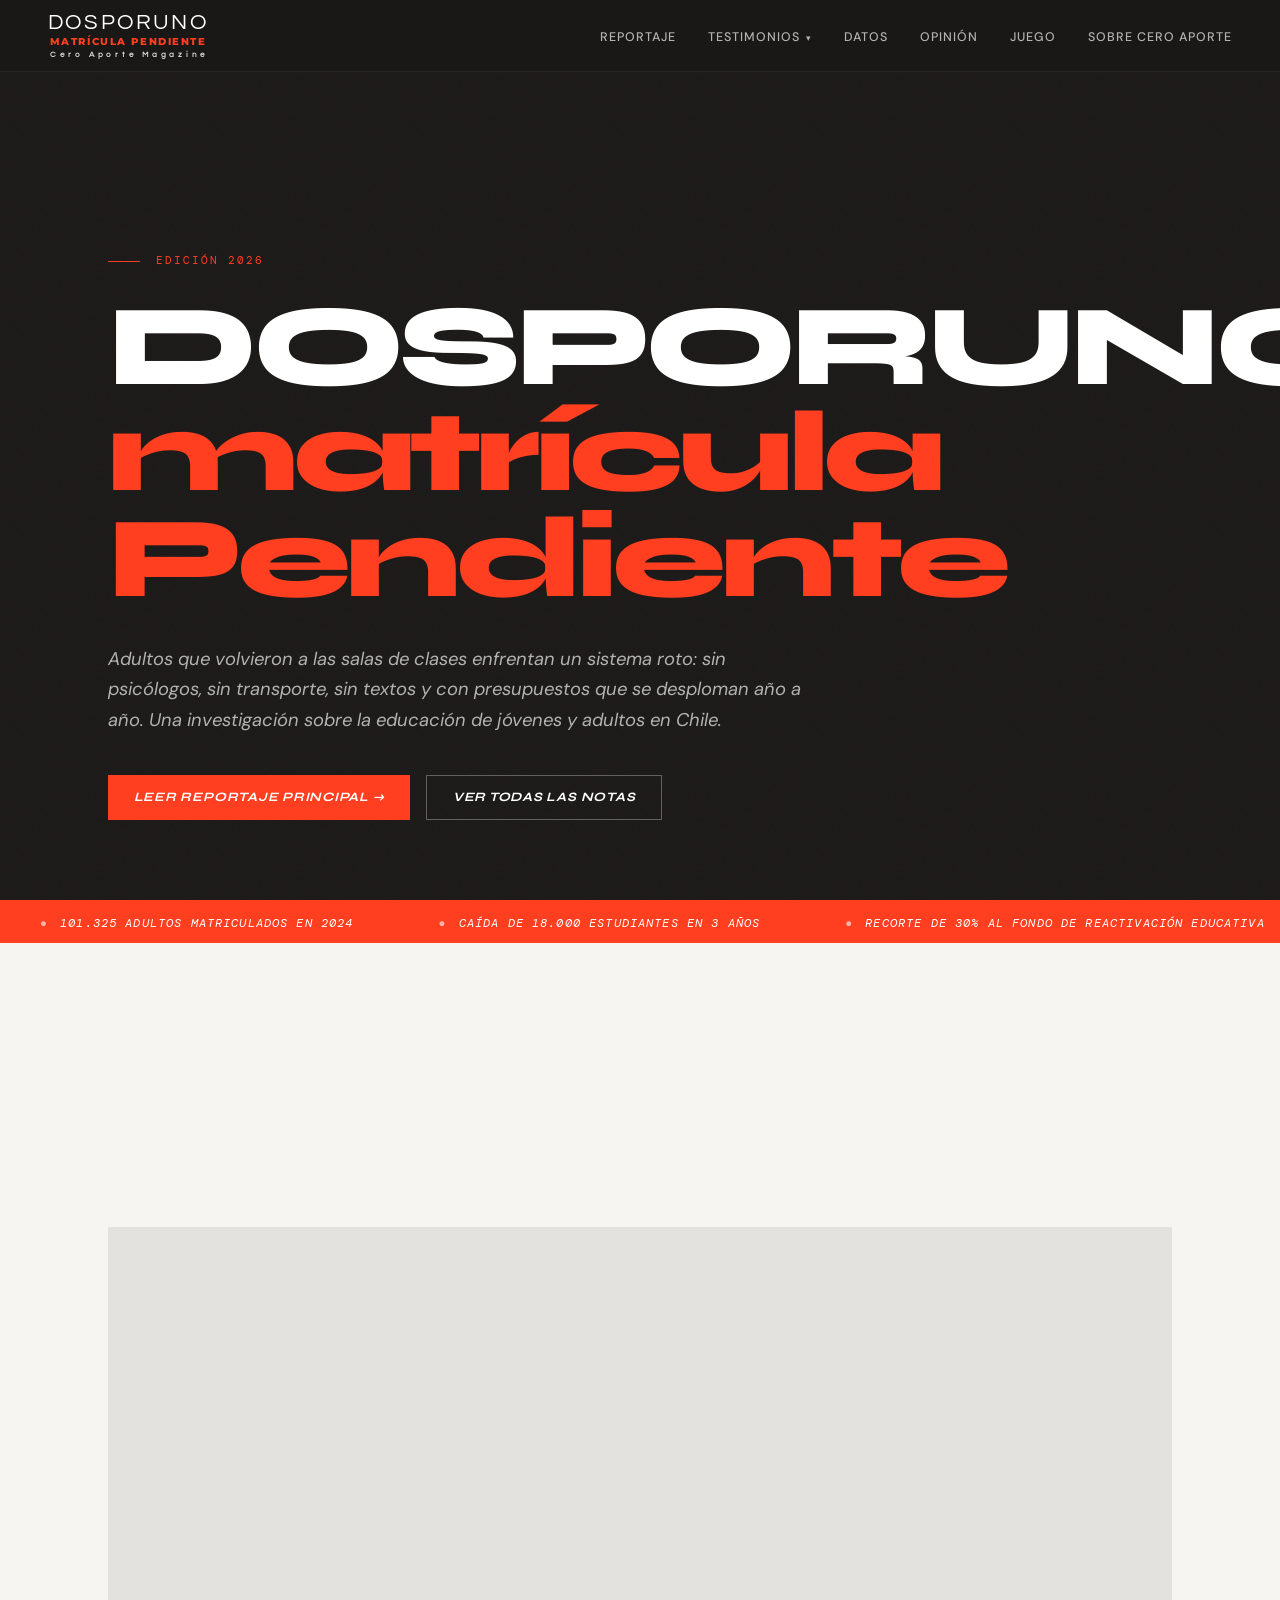
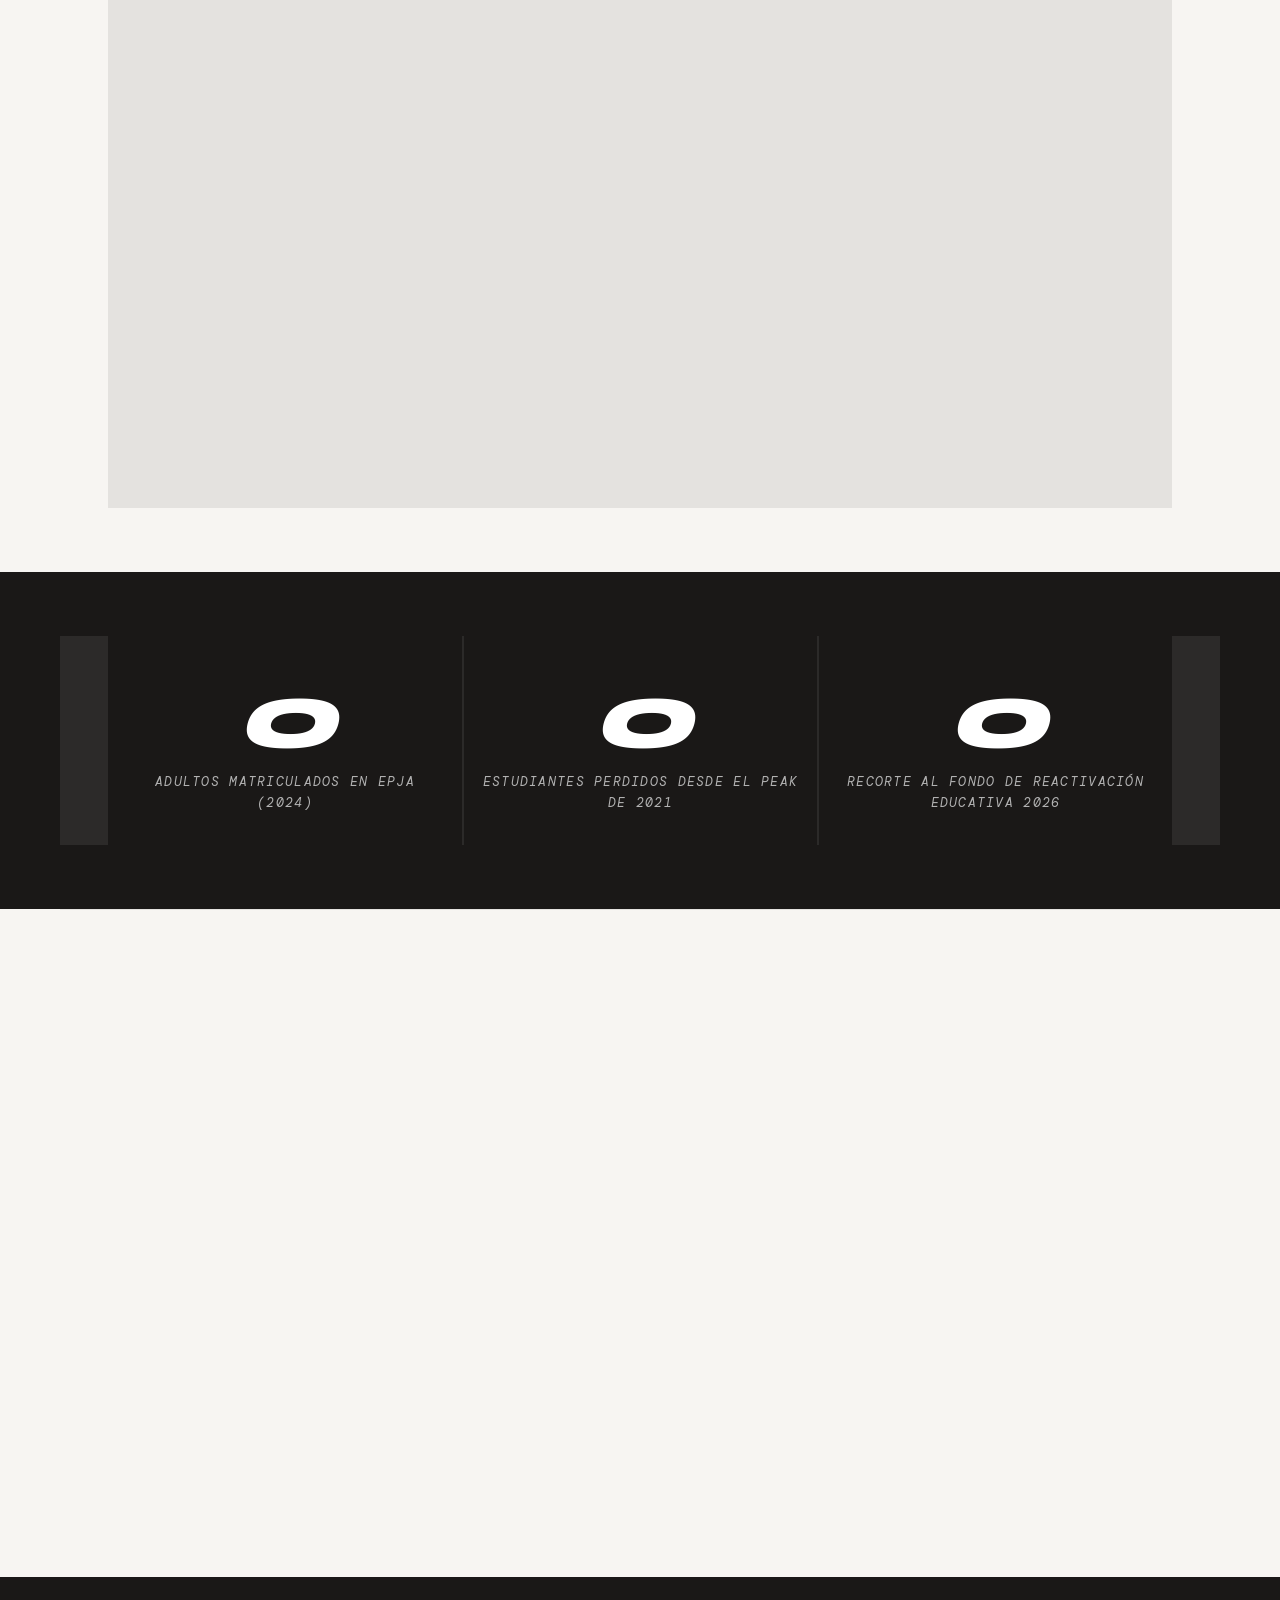
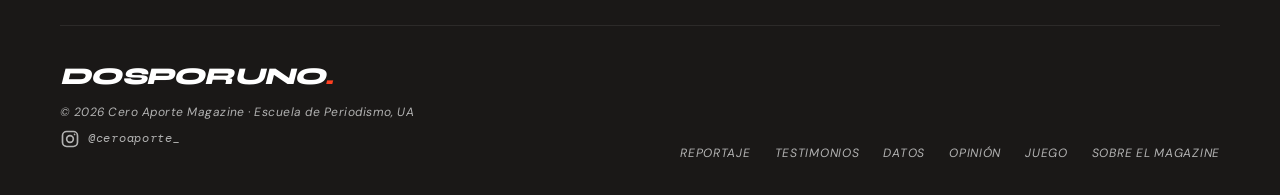
==== commit 15b73ff5: "Update index.html" ====
--- a/index.html
+++ b/index.html
@@ -460,14 +460,14 @@
       <a href="datos.html">Datos</a>
       <a href="opinion.html">Opinión</a>
         <a href="juego/" target="_blank" rel="noopener">Juego</a>
-      <a href="index.html#sobre">Sobre el Mag</a>
+      <a href="index.html#sobre">Sobre el Magazine</a>
     </nav>
   </div>
 </footer>
 
 <script src="main.js"></script>
   <script>
-  /* ---- SOBRE EL MAG: mostrar / ocultar texto ---- */
+  /* ---- SOBRE EL MAgazine: mostrar / ocultar texto ---- */
   (function () {
     const btn = document.getElementById('btnSobre');
     const mas = document.getElementById('sobreMas');
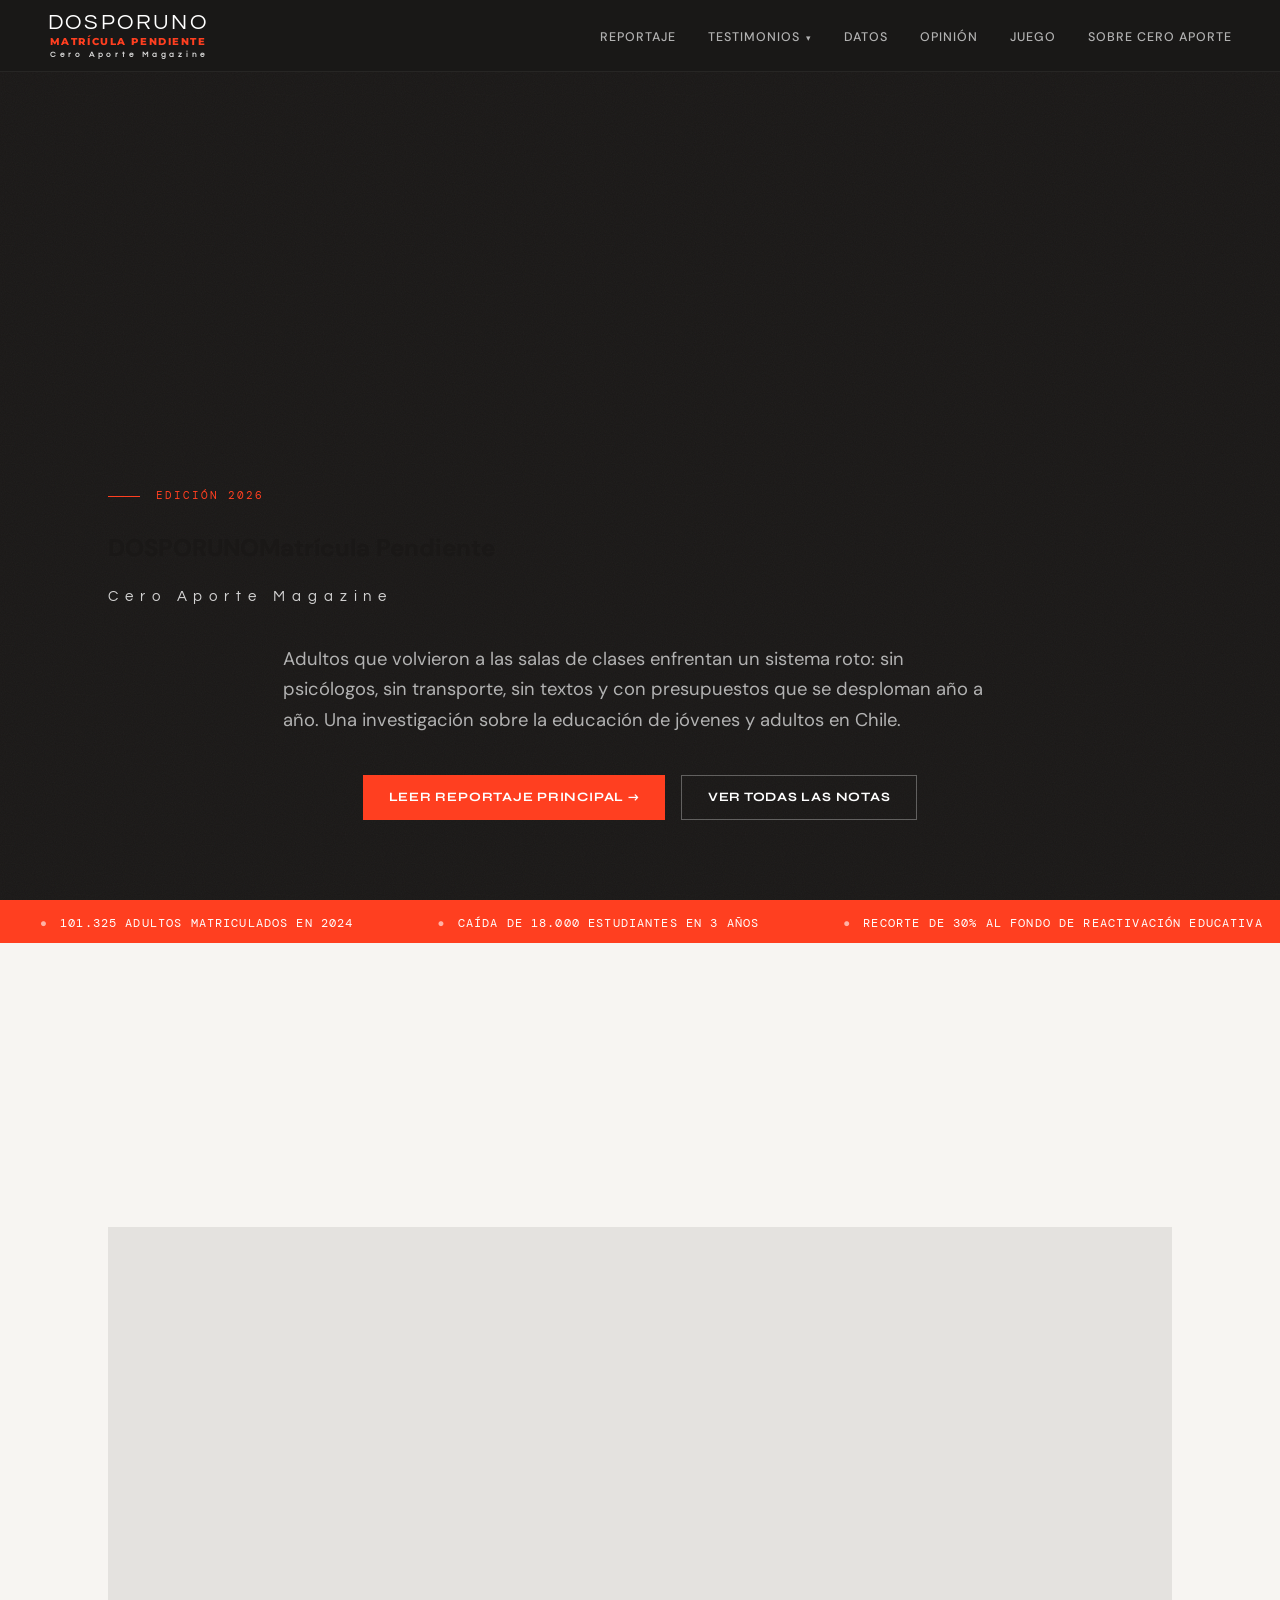
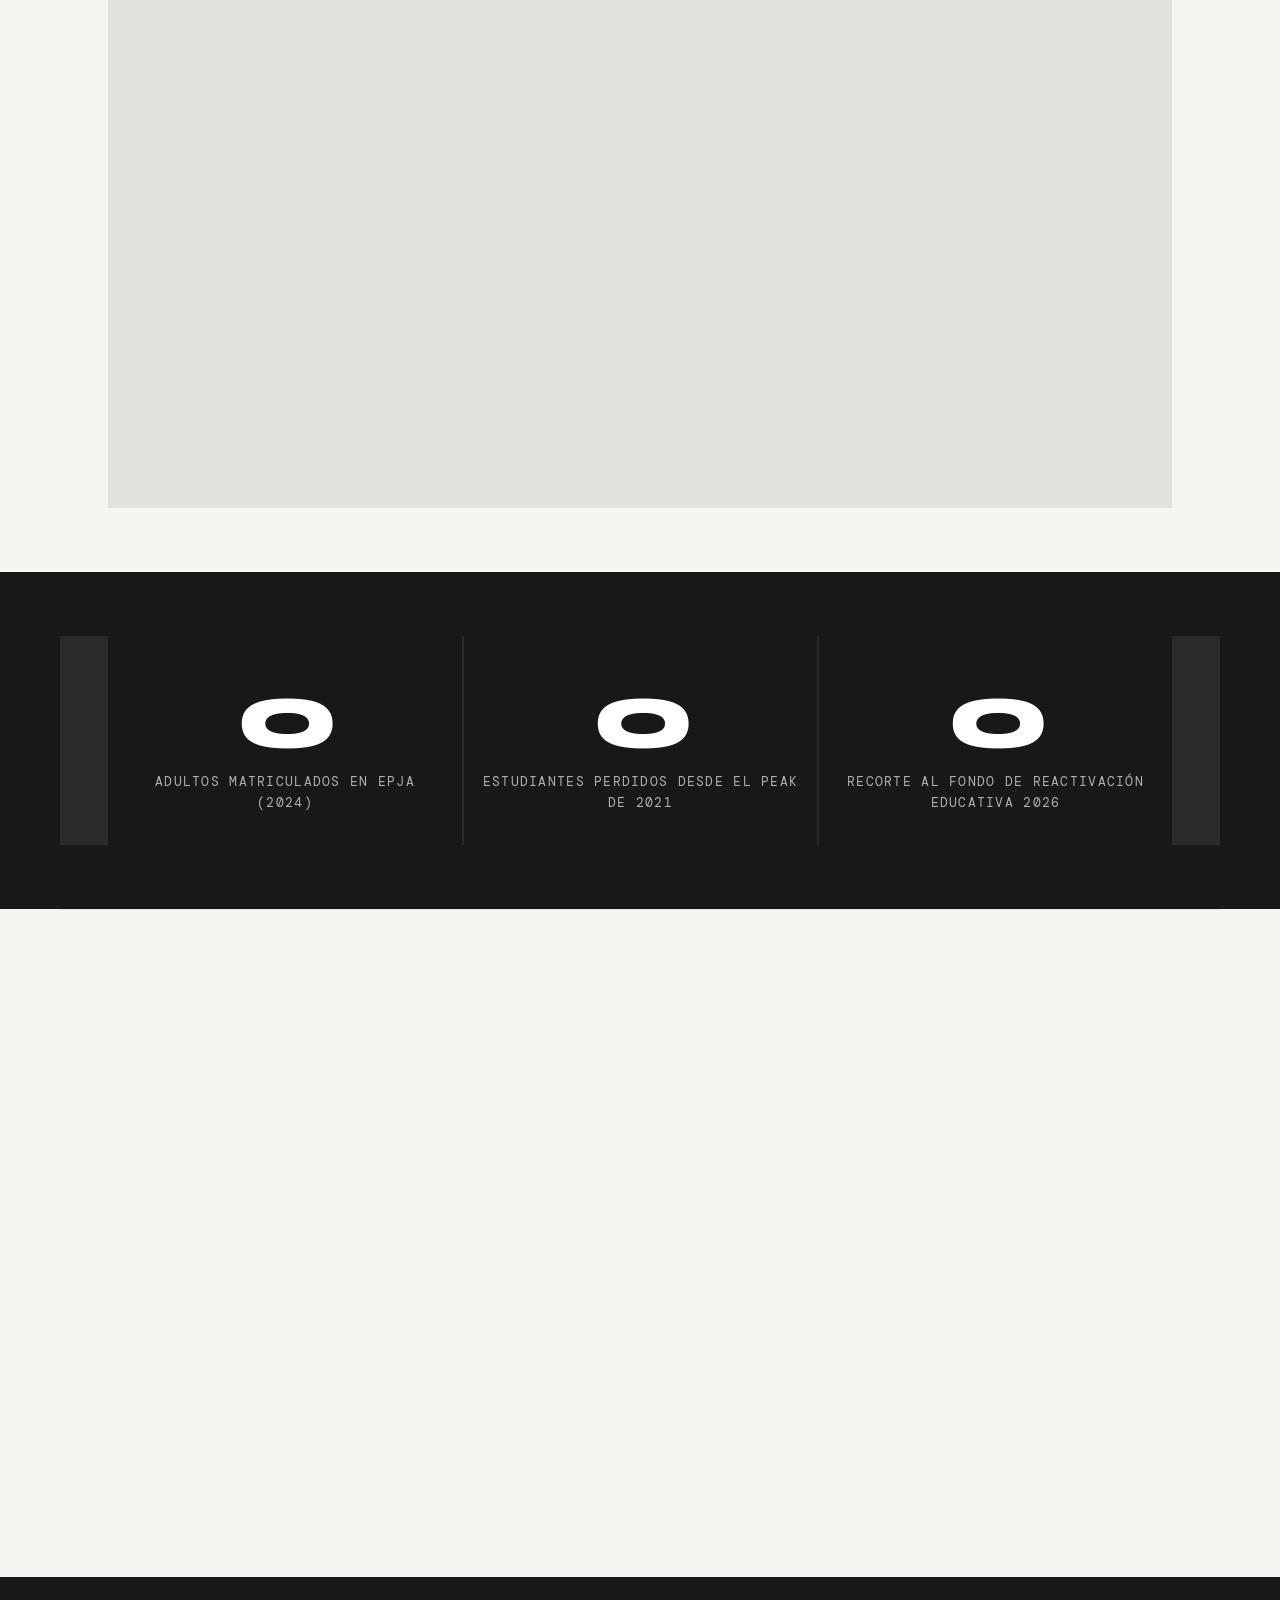
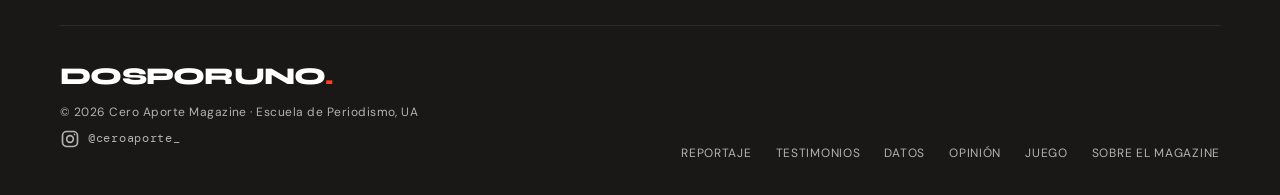
==== commit e2f1ba0f: "Update index.html" ====
--- a/index.html
+++ b/index.html
@@ -80,6 +80,41 @@
     }
     .hero-actions { display: flex; gap: 1rem; flex-wrap: wrap; }
 
+       /* ----  ESTILO REVISTA ---- */
+    .hero-inner. { text-align: center; display: flex; flex-direction: column; align-items: center; }
+    . .hero-edition { justify-content: center; }
+    . .hero-edition::after { content: ''; display: inline-block; width: 2rem; height: 1px; background: var(--red); }
+    .-main {
+      display: block;
+      font-family: 'Questrial', sans-serif;
+      font-weight: 400;
+      color: var(--white);
+      font-size: clamp(3rem, 9.5vw, 8.5rem);
+      letter-spacing: 0.1em;
+      margin-right: -0.1em;
+      line-height: 1;
+    }
+    .-sub {
+      display: block;
+      font-family: 'Montserrat', sans-serif;
+      font-weight: 800;
+      color: var(--red);
+      text-transform: uppercase;
+      font-size: clamp(1.1rem, 3.2vw, 2.9rem);
+      letter-spacing: 0.16em;
+      margin-right: -0.16em;
+      line-height: 1;
+      margin-top: 0.6rem;
+    }
+    .portada-by {
+      font-family: 'Questrial', sans-serif;
+      color: rgba(255,255,255,0.8);
+      font-size: clamp(0.75rem, 1.2vw, 1rem);
+      letter-spacing: 0.45em;
+      margin: 1rem -0.45em 2.25rem 0;
+    }
+    .portada .hero-deck { margin-left: auto; margin-right: auto; font-style: normal; }
+    .portada .hero-actions { justify-content: center; }
     /* ---- BAJADA LIVE TICKER ---- */
     .ticker-bar {
       background: var(--red);
@@ -305,9 +340,10 @@
 <section class="hero">
   <div class="hero-bg"></div>
   <div class="hero-noise"></div>
-  <div class="hero-inner">
+   <div class="hero-inner portada">
     <p class="hero-edition">Edición 2026</p>
-    <h1 class="hero-headline">DOSPORUNO<em> matrícula Pendiente </h1>
+      <h1><span class="portada-main">DOSPORUNO</span><span class="portada-sub">Matrícula Pendiente</span></h1>
+    <p class="portada-by">Cero Aporte Magazine</p>
     <p class="hero-deck">
       Adultos que volvieron a las salas de clases enfrentan un sistema roto: sin psicólogos, sin transporte, sin textos y con presupuestos que se desploman año a año. Una investigación sobre la educación de jóvenes y adultos en Chile.
     </p>
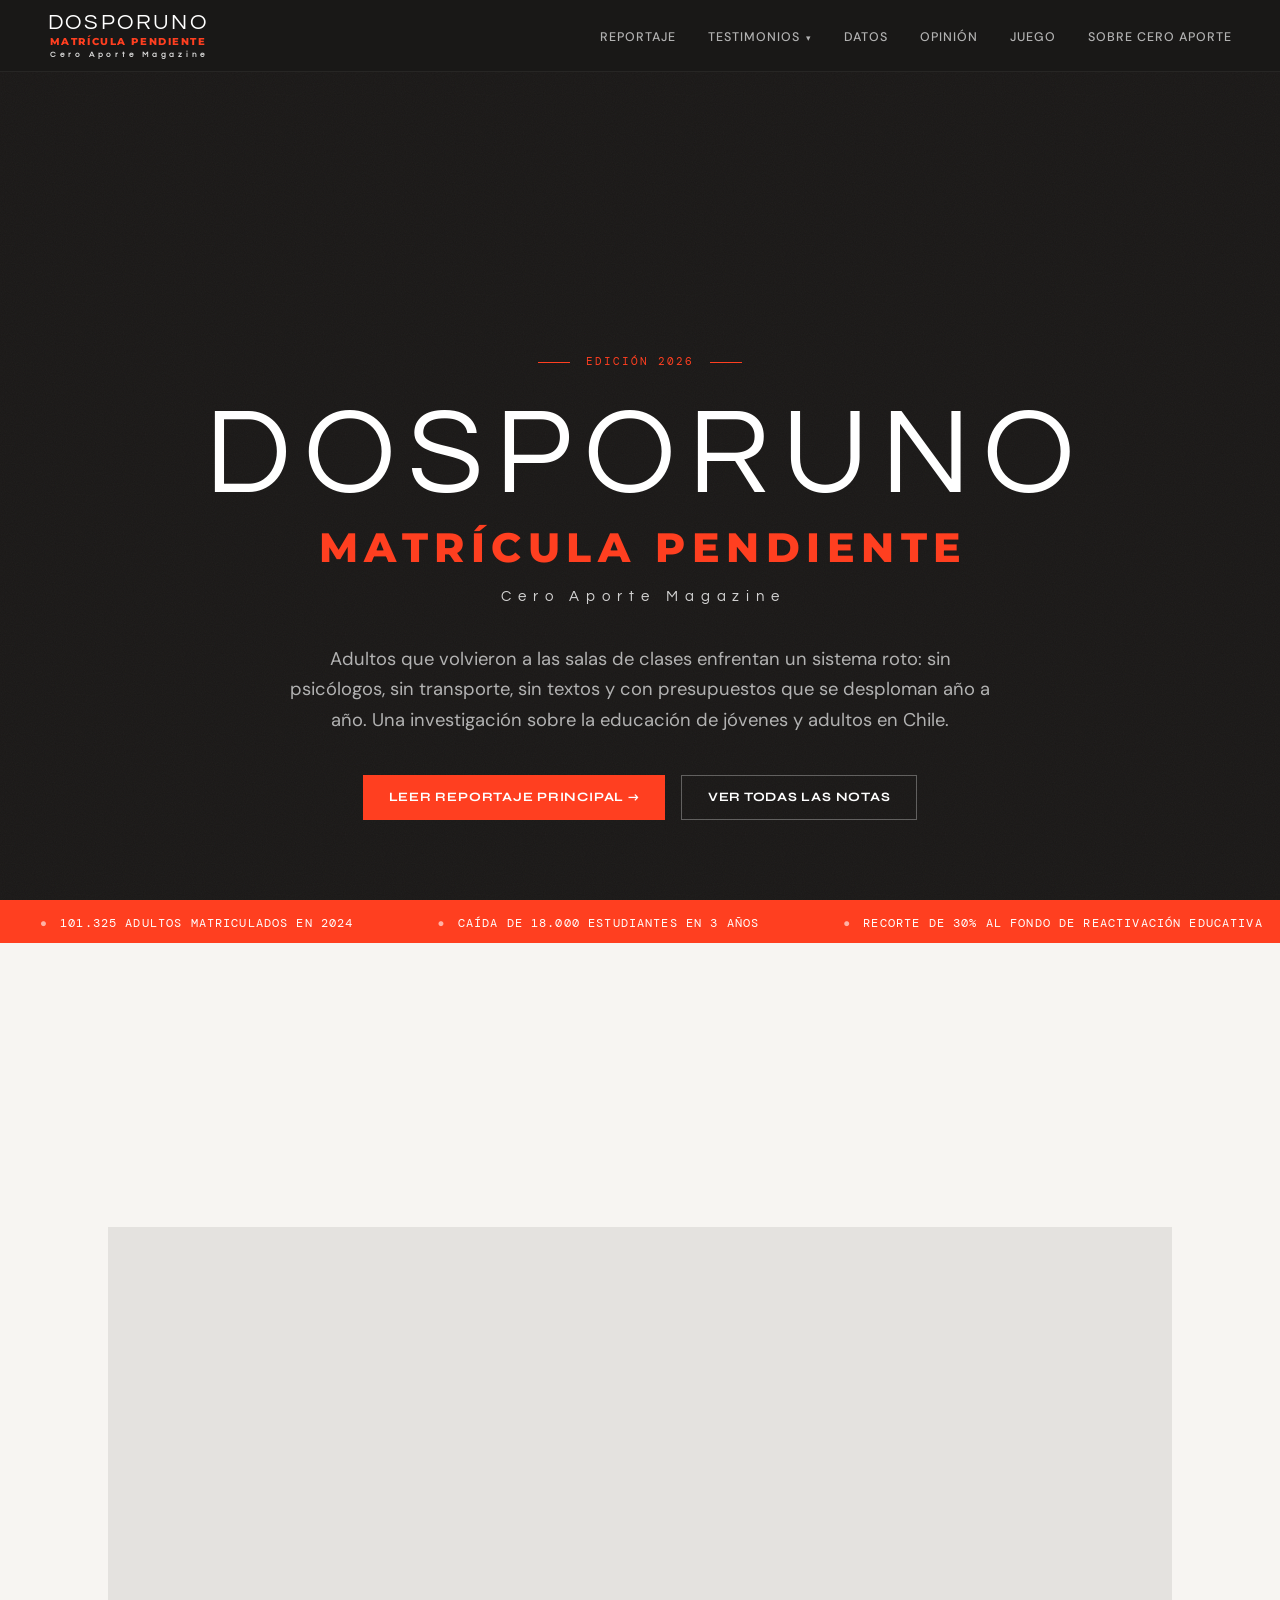
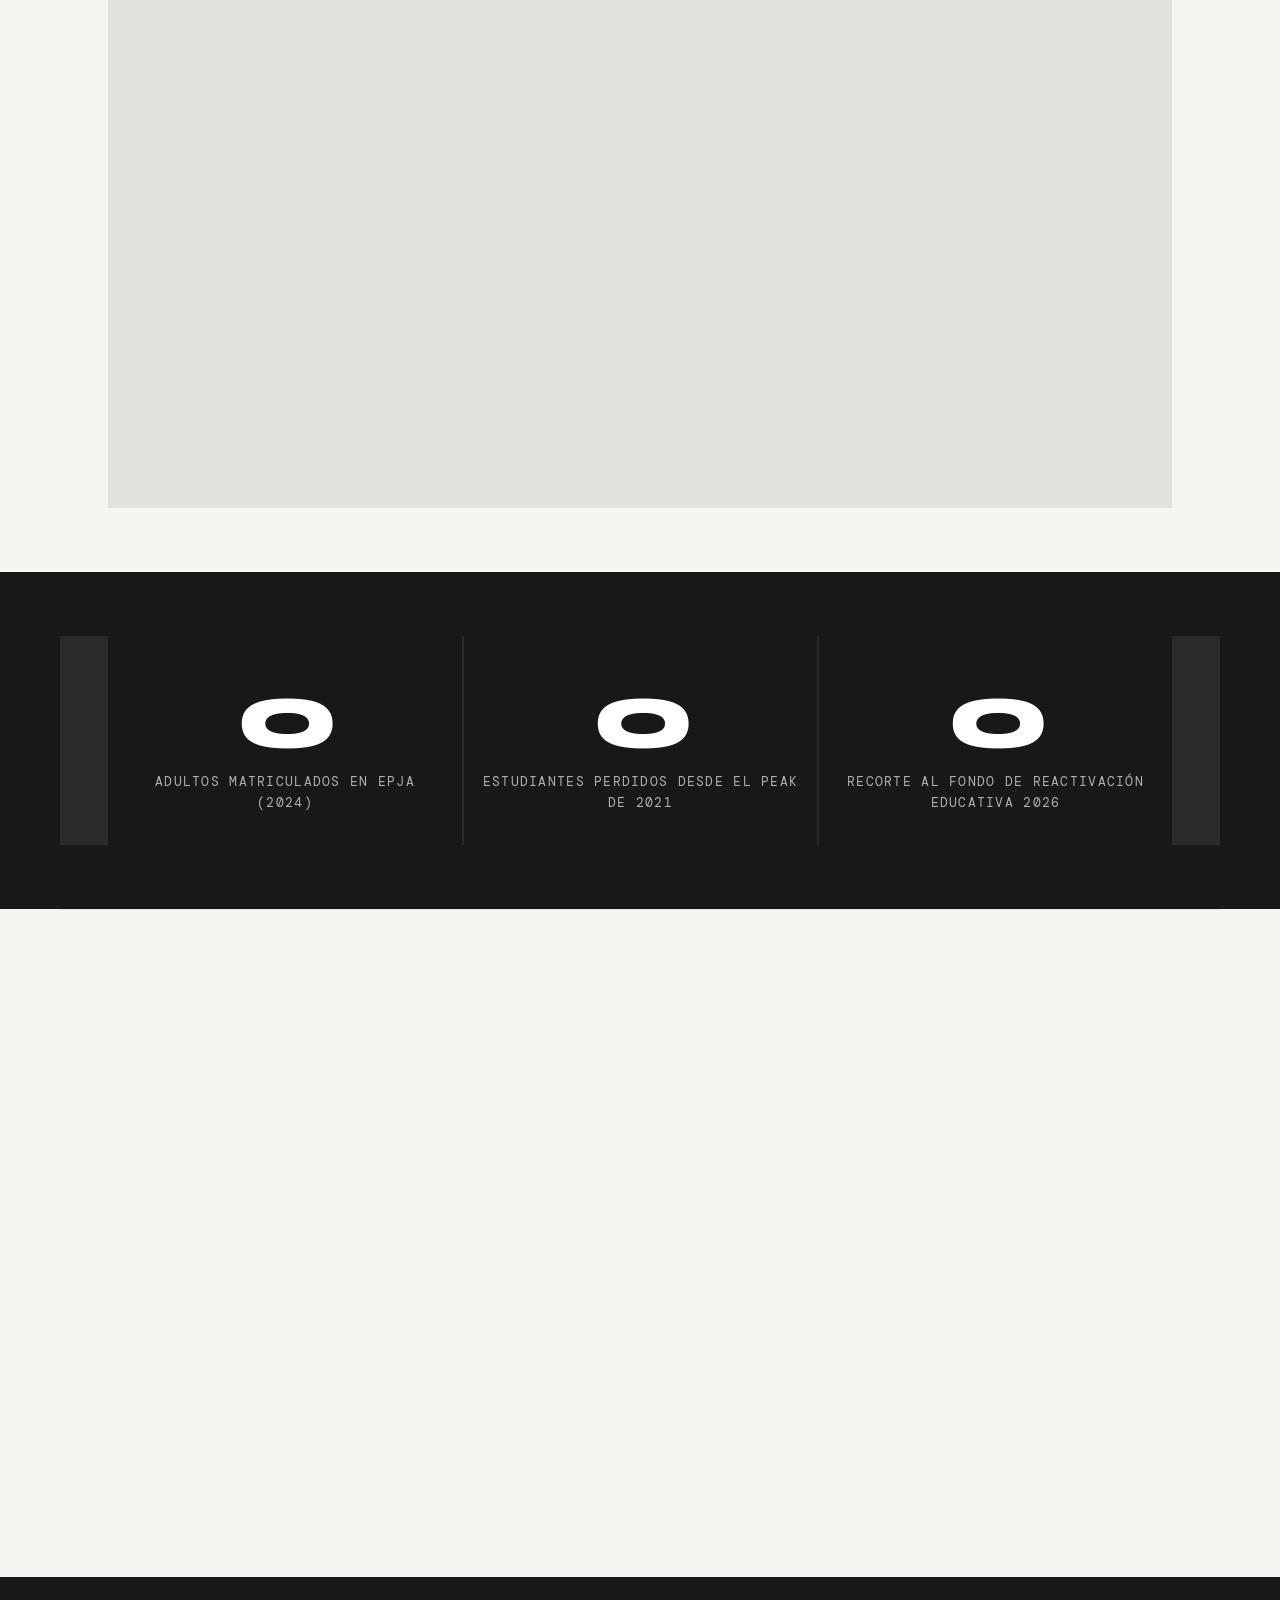
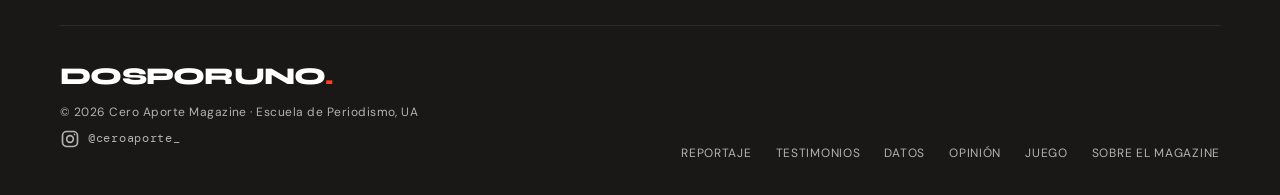
==== commit a86947d3: "Update index.html" ====
--- a/index.html
+++ b/index.html
@@ -81,10 +81,10 @@
     .hero-actions { display: flex; gap: 1rem; flex-wrap: wrap; }
 
        /* ----  ESTILO REVISTA ---- */
-    .hero-inner. { text-align: center; display: flex; flex-direction: column; align-items: center; }
-    . .hero-edition { justify-content: center; }
-    . .hero-edition::after { content: ''; display: inline-block; width: 2rem; height: 1px; background: var(--red); }
-    .-main {
+       .hero-inner.portada { text-align: center; display: flex; flex-direction: column; align-items: center; }
+        .portada .hero-edition { justify-content: center; }
+       .portada .hero-edition::after { content: ''; display: inline-block; width: 2rem; height: 1px; background: var(--red); }
+       .portada-main {
       display: block;
       font-family: 'Questrial', sans-serif;
       font-weight: 400;
@@ -94,7 +94,7 @@
       margin-right: -0.1em;
       line-height: 1;
     }
-    .-sub {
+       .portada-sub {
       display: block;
       font-family: 'Montserrat', sans-serif;
       font-weight: 800;
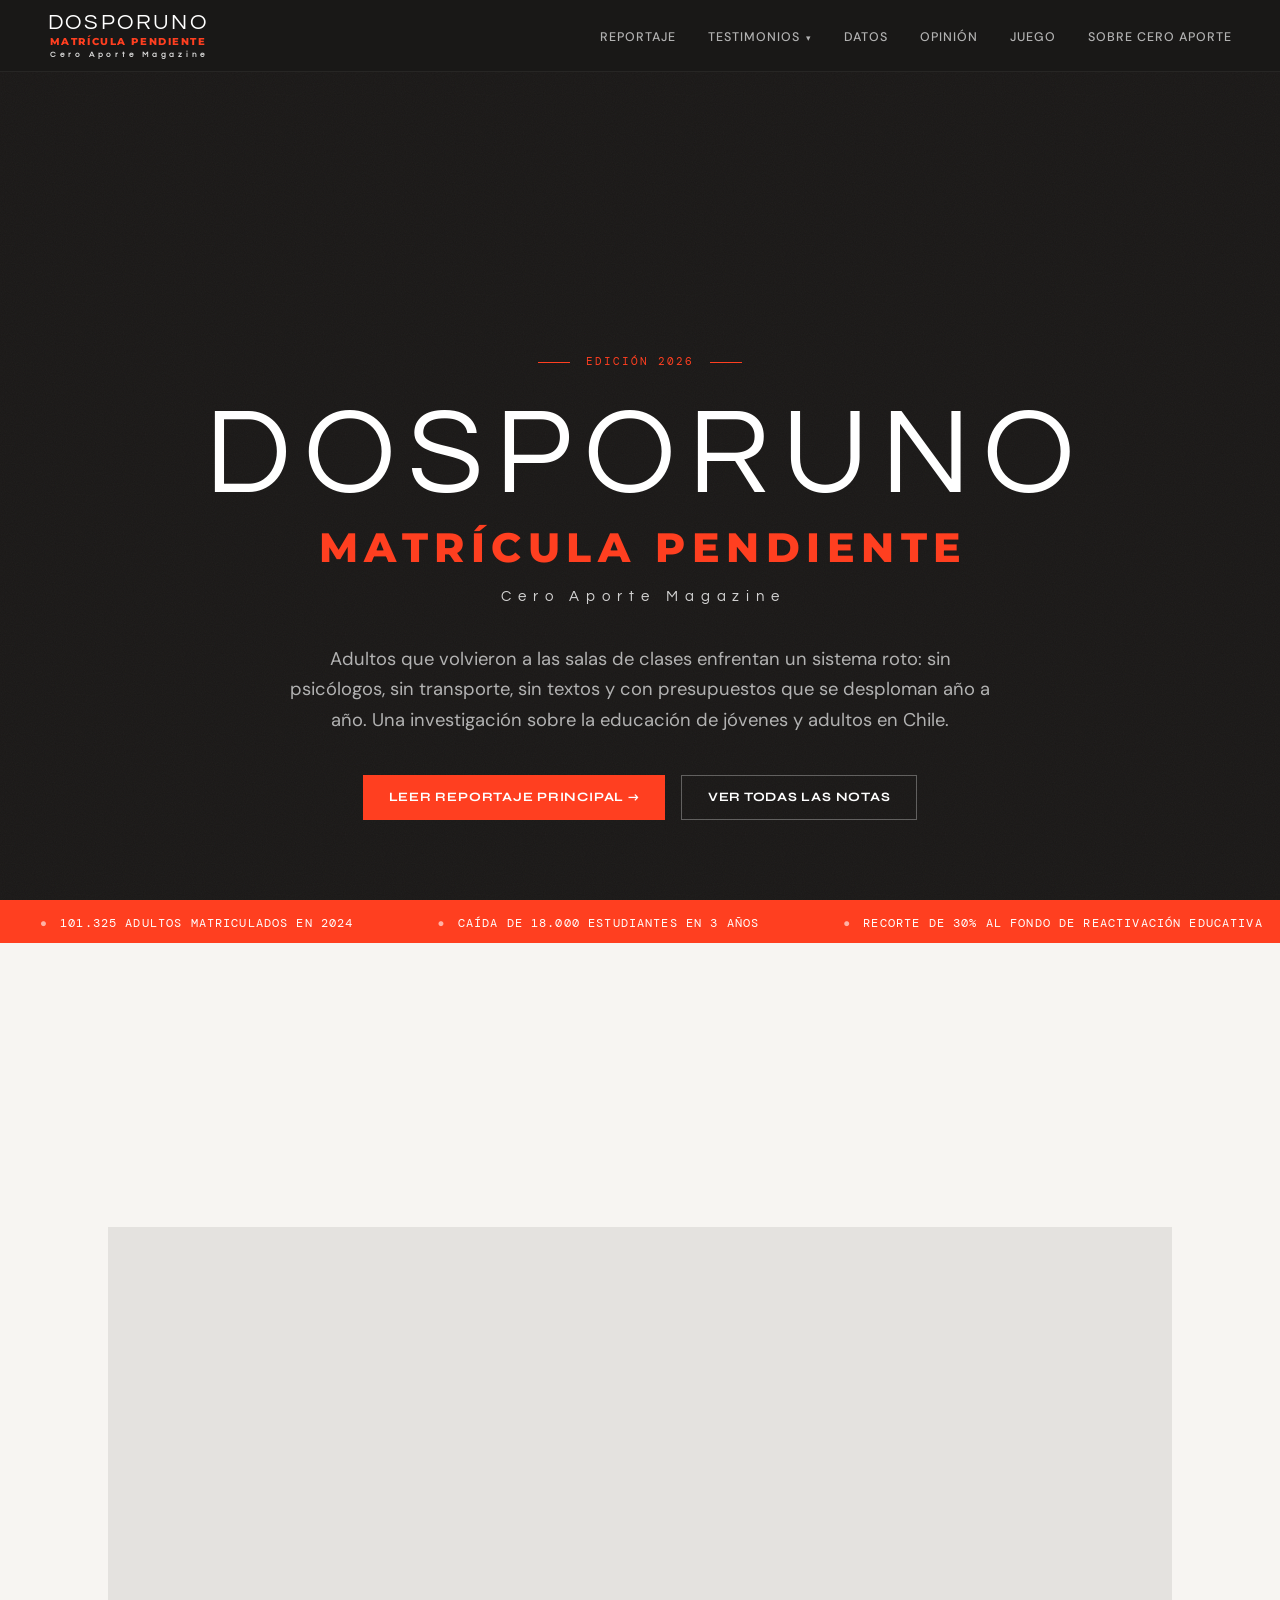
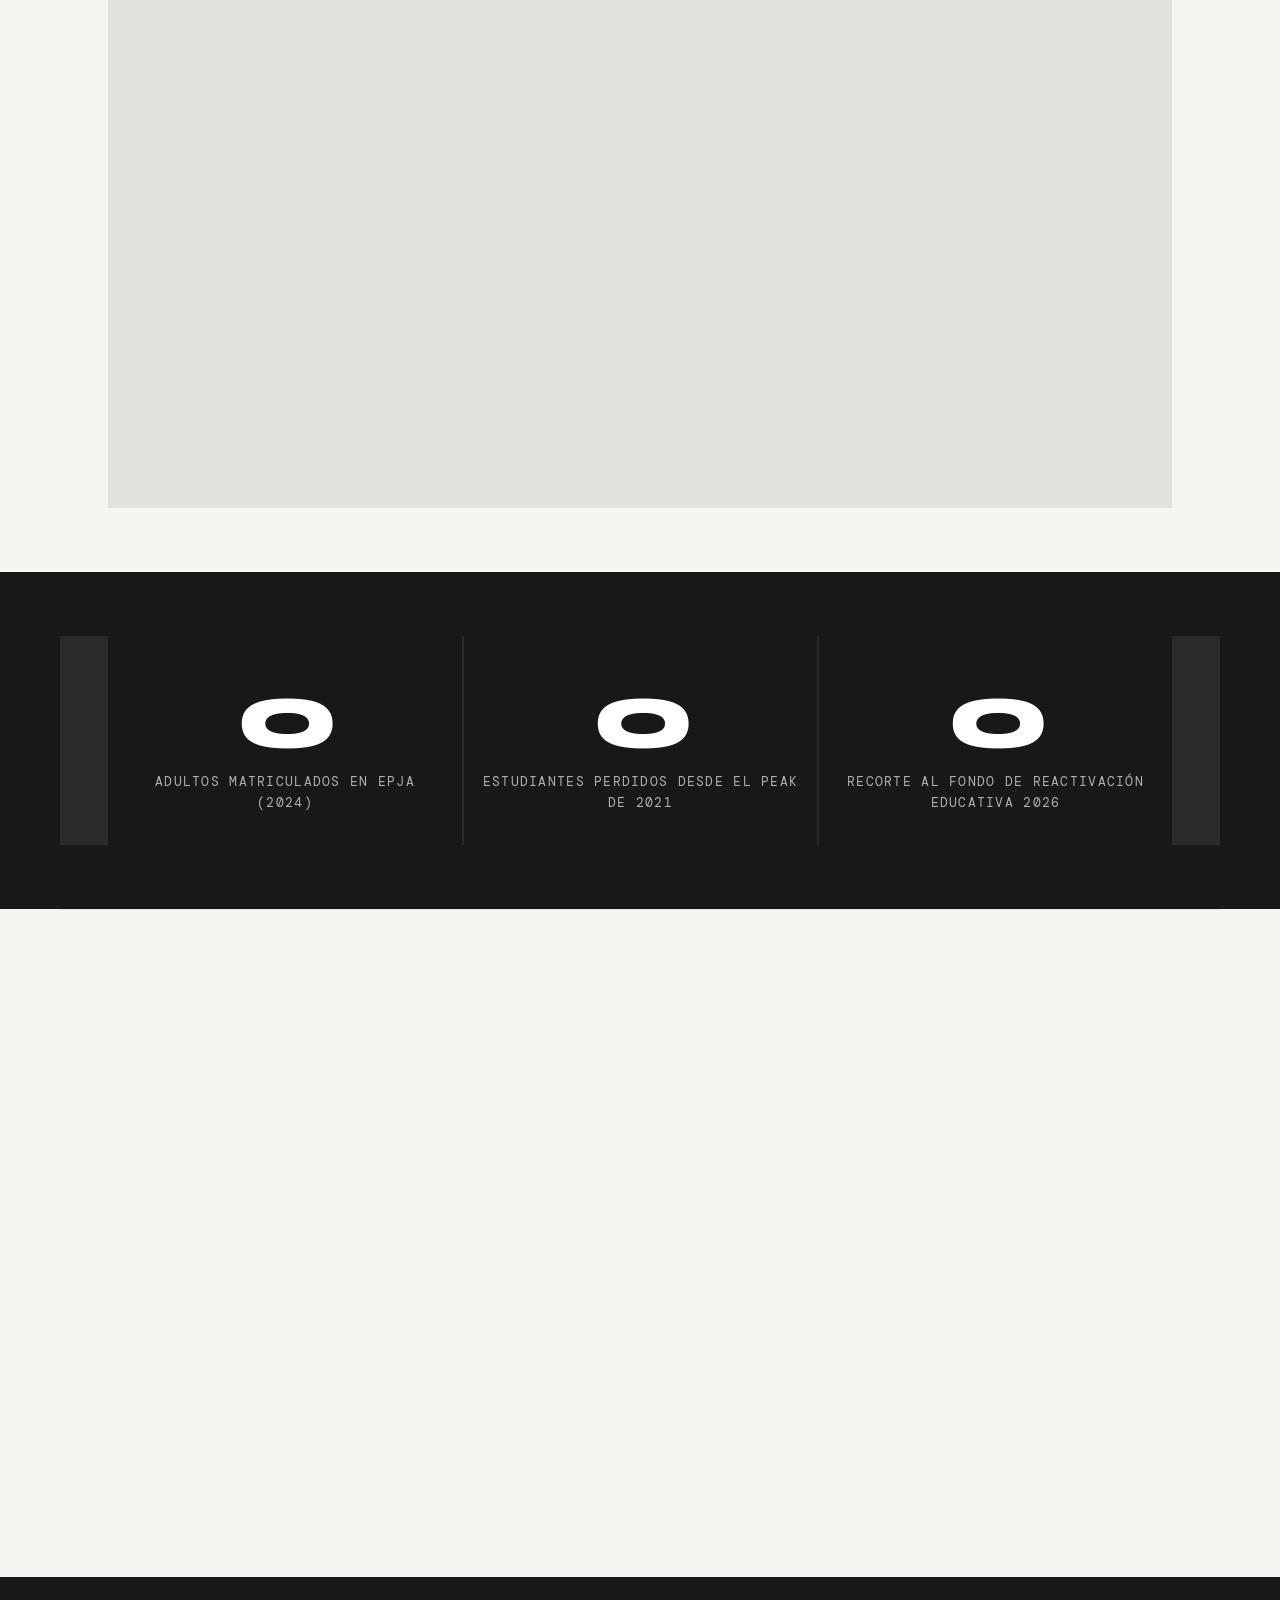
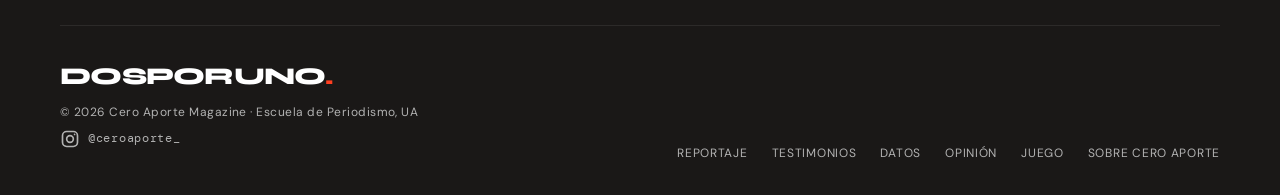
==== commit c08a6703: "Update index.html" ====
--- a/index.html
+++ b/index.html
@@ -496,7 +496,7 @@
       <a href="datos.html">Datos</a>
       <a href="opinion.html">Opinión</a>
         <a href="juego/" target="_blank" rel="noopener">Juego</a>
-      <a href="index.html#sobre">Sobre el Magazine</a>
+      <a href="index.html#sobre">Sobre Cero Aporte</a>
     </nav>
   </div>
 </footer>
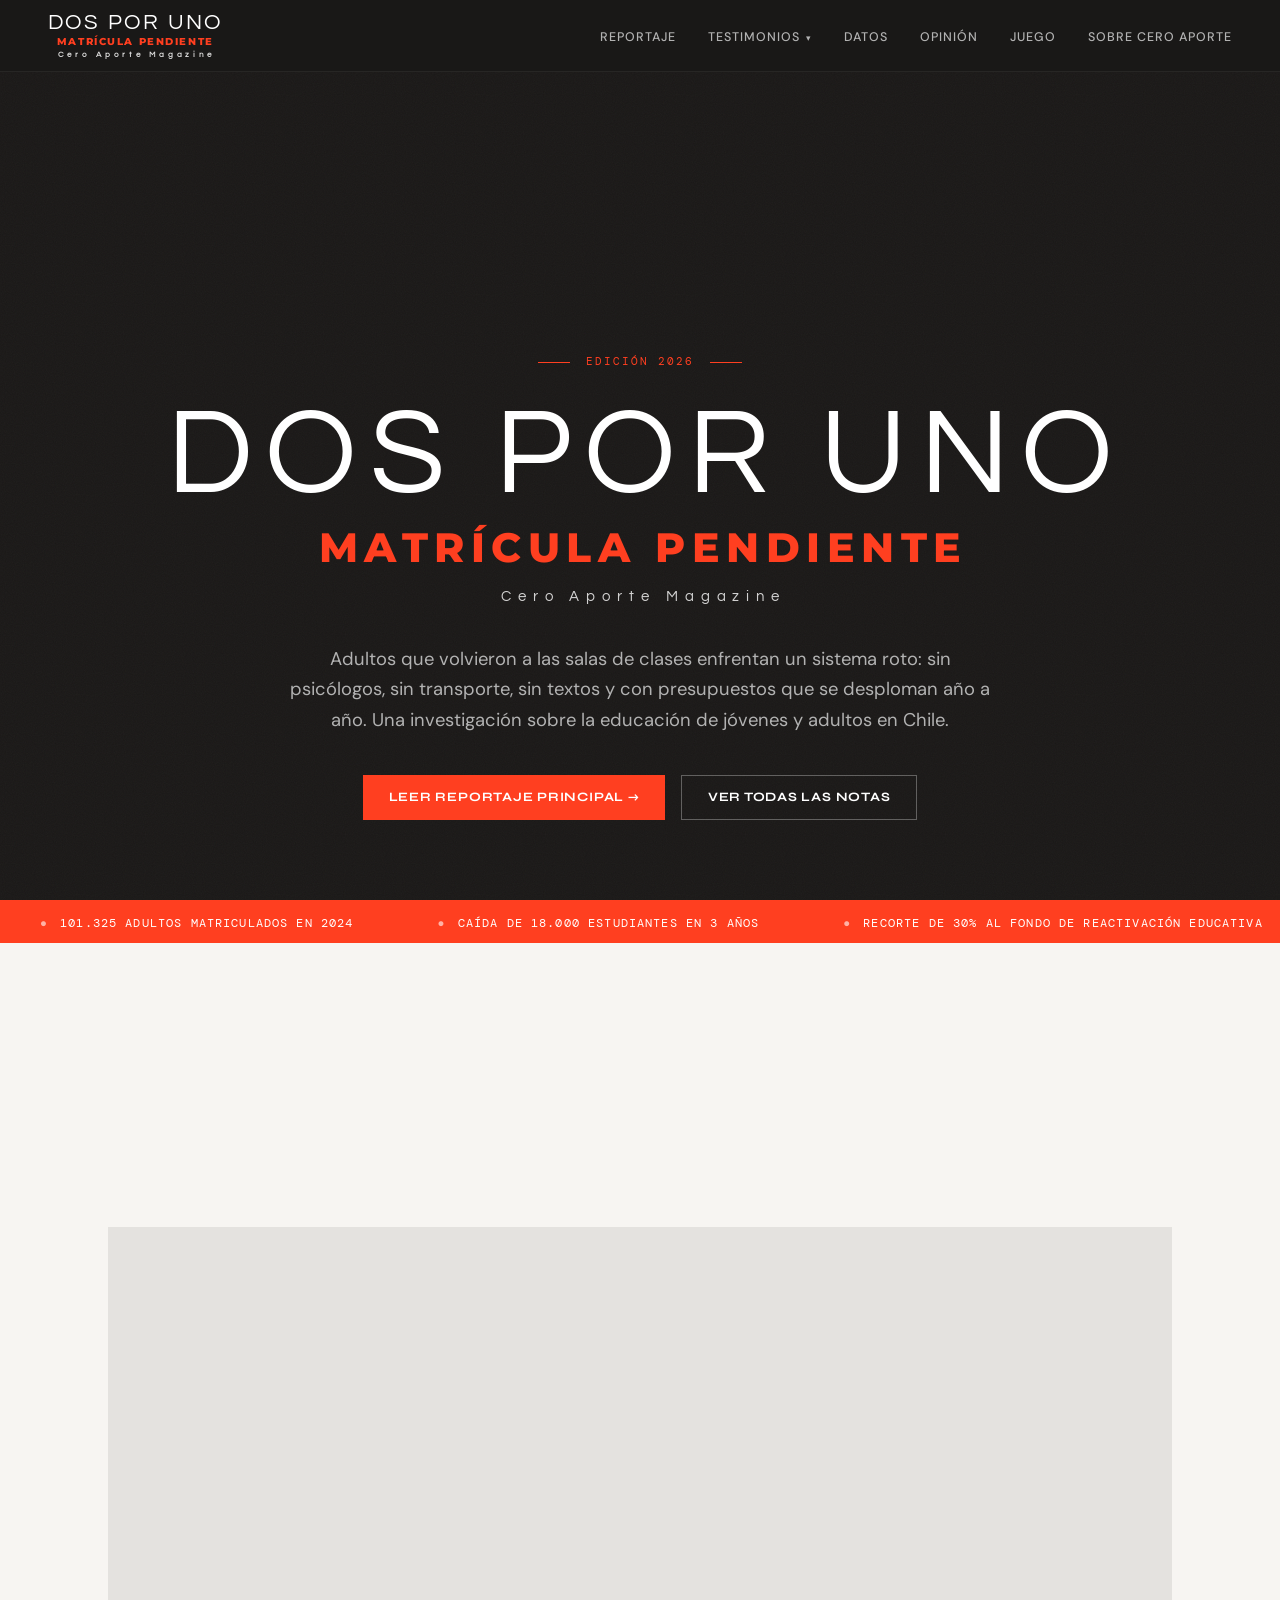
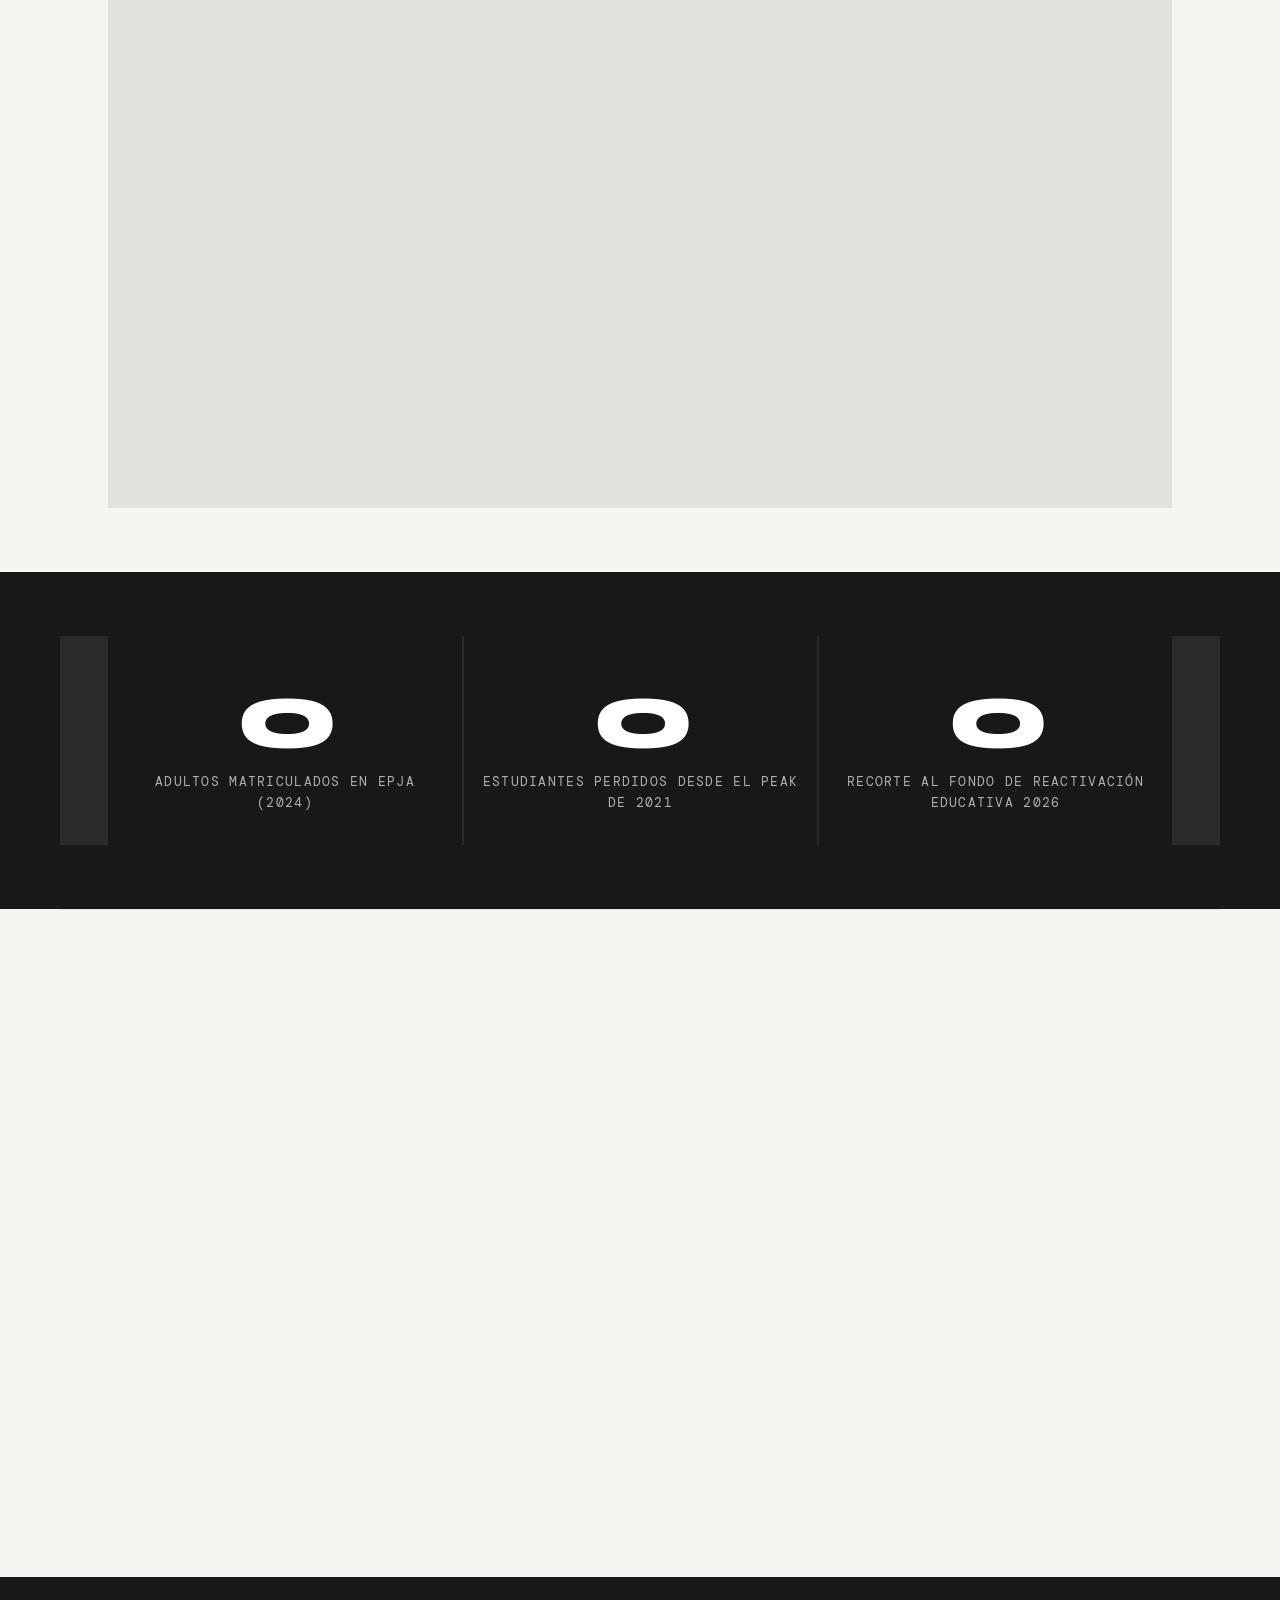
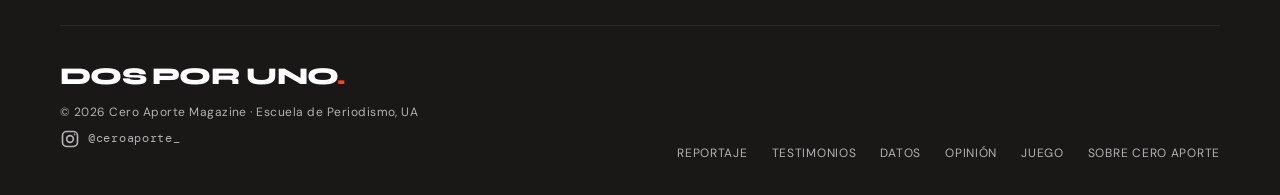
==== commit 6bb01214: "Update index.html" ====
--- a/index.html
+++ b/index.html
@@ -3,7 +3,7 @@
 <head>
   <meta charset="UTF-8" />
   <meta name="viewport" content="width=device-width, initial-scale=1.0" />
-    <title>DOSPORUNO · Matrícula Pendiente — Cero Aporte Magazine</title>
+    <title>DOS POR UNO · Matrícula Pendiente — Cero Aporte Magazine</title>
   <link rel="stylesheet" href="style.css" />
   <style>
     /* ---- PORTADA HERO ---- */
@@ -314,7 +314,7 @@
 <!-- NAVEGACIÓN -->
 <nav class="nav">
   <a href="index.html" class="nav-logo">
-           <span class="nav-logo-main">DOSPORUNO</span>
+           <span class="nav-logo-main">DOS POR UNO</span>
     <span class="nav-logo-sub">Matrícula Pendiente</span>
     <span class="nav-logo-by">Cero Aporte Magazine</span>
   </a>
@@ -342,7 +342,7 @@
   <div class="hero-noise"></div>
    <div class="hero-inner portada">
     <p class="hero-edition">Edición 2026</p>
-      <h1><span class="portada-main">DOSPORUNO</span><span class="portada-sub">Matrícula Pendiente</span></h1>
+      <h1><span class="portada-main">DOS POR UNO</span><span class="portada-sub">Matrícula Pendiente</span></h1>
     <p class="portada-by">Cero Aporte Magazine</p>
     <p class="hero-deck">
       Adultos que volvieron a las salas de clases enfrentan un sistema roto: sin psicólogos, sin transporte, sin textos y con presupuestos que se desploman año a año. Una investigación sobre la educación de jóvenes y adultos en Chile.
@@ -452,7 +452,7 @@
       <div class="rule-red"></div>
             <div class="sobre-mas" id="sobreMas" hidden>
           <p style="text-align:left;">
-        <strong>DOSPORUNO matrícula pendiente</strong> es una publicación periodística
+        <strong>DOS POR UNO matrícula pendiente</strong> es una publicación periodística
         digital creada como proyecto de título de la carrera de Periodismo
         de la Universidad Autónoma de Chile, que investiga las grietas del
         sistema público. Creemos que contar lo invisible también es un acto político.
@@ -483,7 +483,7 @@
 <footer class="site-footer">
   <div class="footer-inner">
     <div>
-      <div class="footer-brand">DOSPORUNO<span>.</span></div>
+      <div class="footer-brand">DOS POR UNO<span>.</span></div>
       <p class="footer-copy">© 2026 Cero Aporte Magazine · Escuela de Periodismo, UA</p>
             <a class="footer-ig" href="https://www.instagram.com/ceroaporte_/" target="_blank" rel="noopener" aria-label="Instagram de Cero Aporte Magazine">
         <svg viewBox="0 0 24 24" fill="none" stroke="currentColor" stroke-width="2" stroke-linecap="round" stroke-linejoin="round" aria-hidden="true"><rect x="3" y="3" width="18" height="18" rx="5"/><circle cx="12" cy="12" r="4"/><circle cx="17.5" cy="6.5" r="1" fill="currentColor" stroke="none"/></svg>
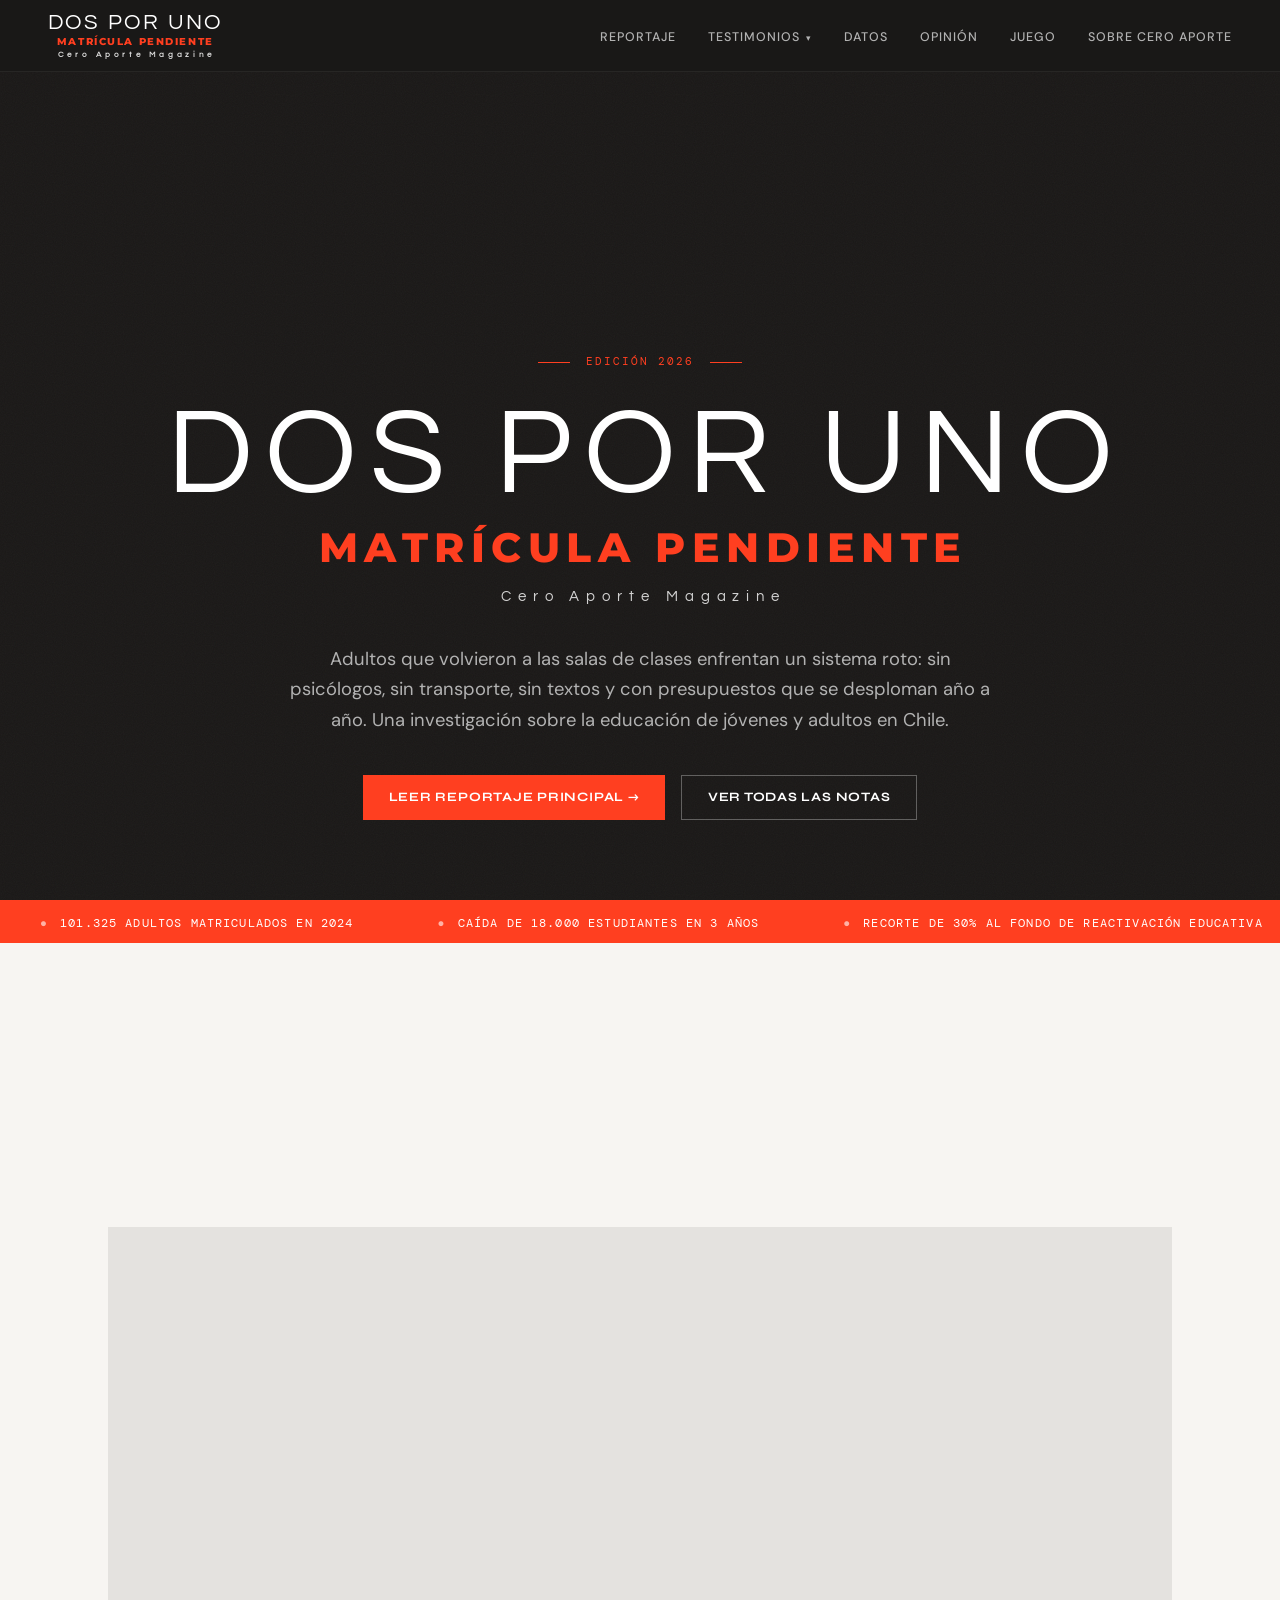
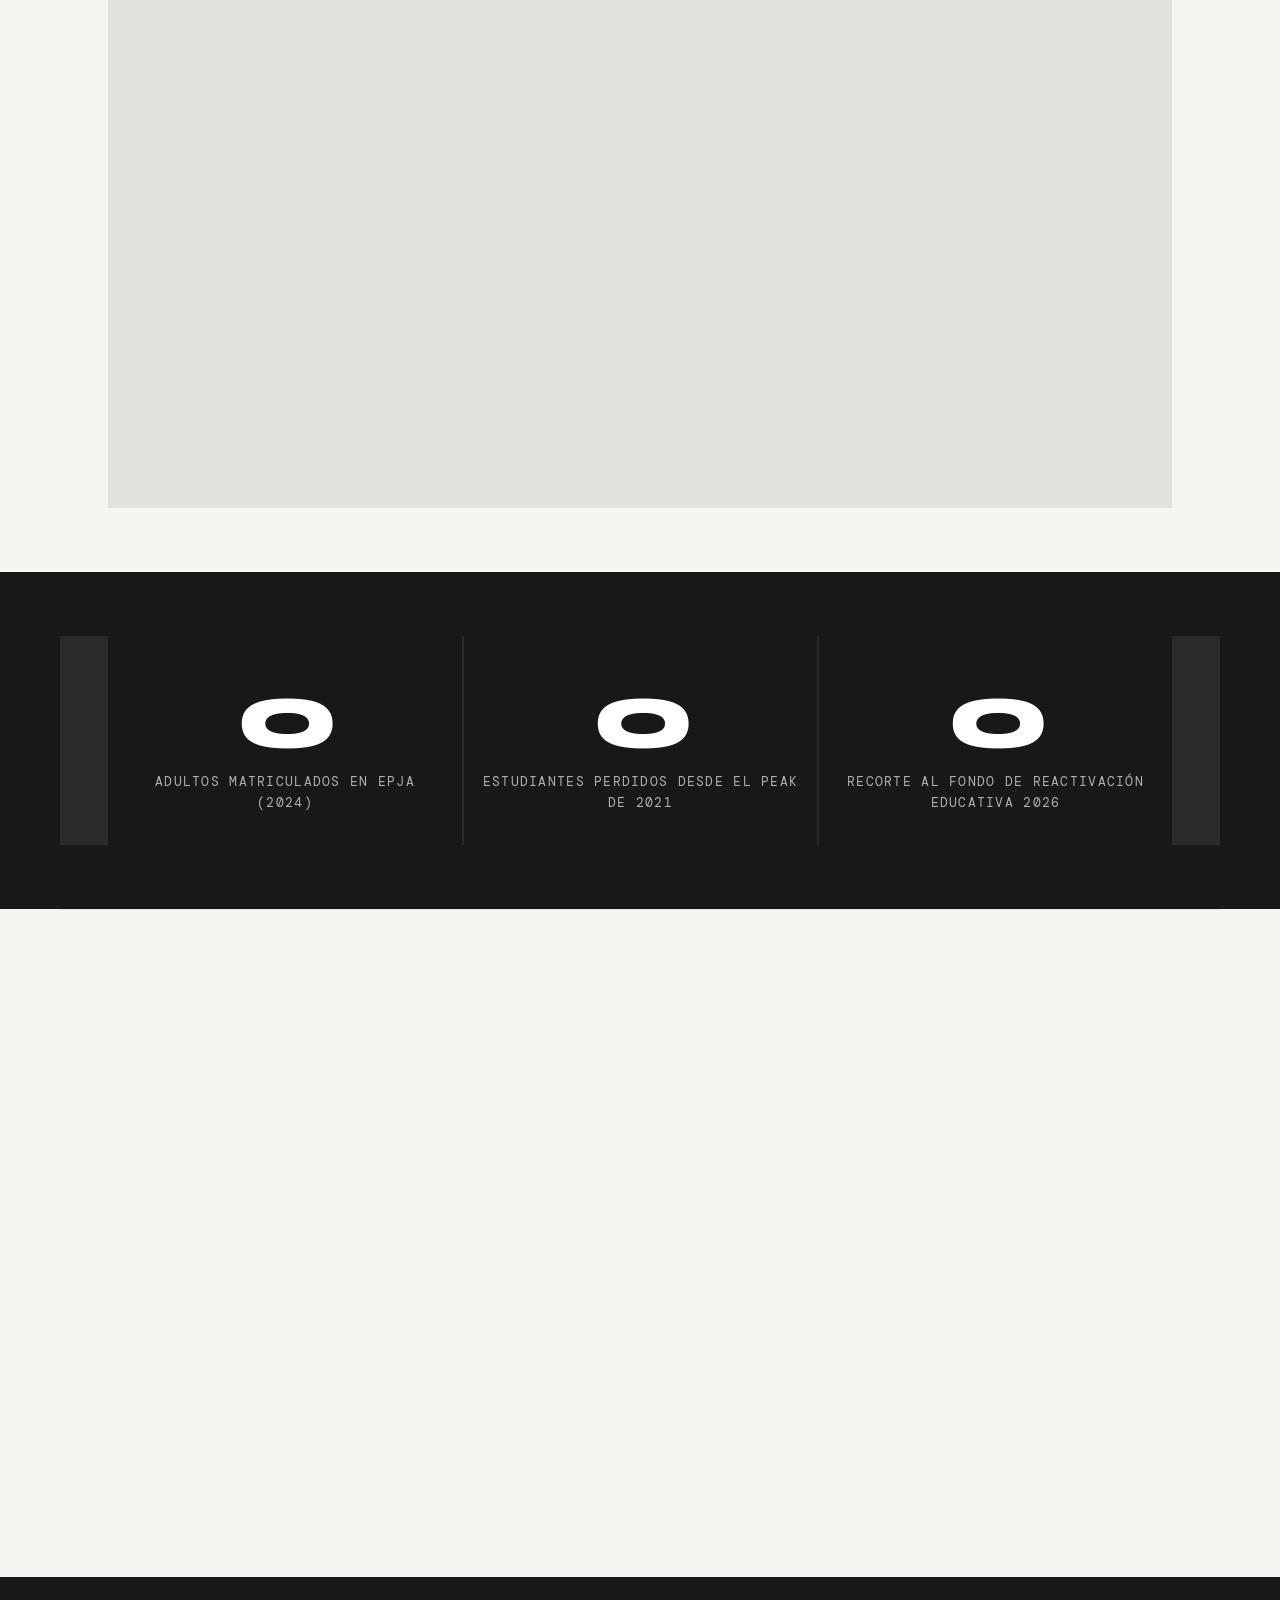
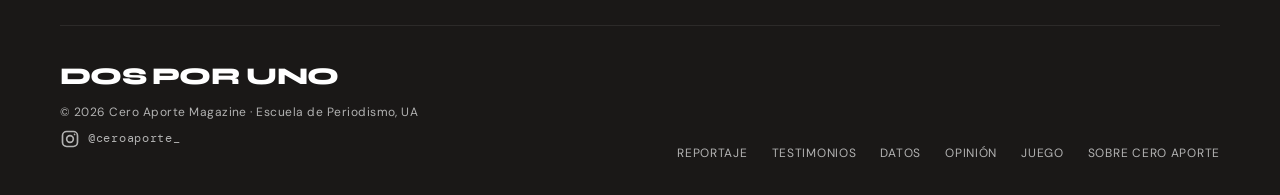
==== commit 70aea0f6: "Update index.html" ====
--- a/index.html
+++ b/index.html
@@ -483,7 +483,7 @@
 <footer class="site-footer">
   <div class="footer-inner">
     <div>
-      <div class="footer-brand">DOS POR UNO<span>.</span></div>
+      <div class="footer-brand">DOS POR UNO<span></span></div>
       <p class="footer-copy">© 2026 Cero Aporte Magazine · Escuela de Periodismo, UA</p>
             <a class="footer-ig" href="https://www.instagram.com/ceroaporte_/" target="_blank" rel="noopener" aria-label="Instagram de Cero Aporte Magazine">
         <svg viewBox="0 0 24 24" fill="none" stroke="currentColor" stroke-width="2" stroke-linecap="round" stroke-linejoin="round" aria-hidden="true"><rect x="3" y="3" width="18" height="18" rx="5"/><circle cx="12" cy="12" r="4"/><circle cx="17.5" cy="6.5" r="1" fill="currentColor" stroke="none"/></svg>
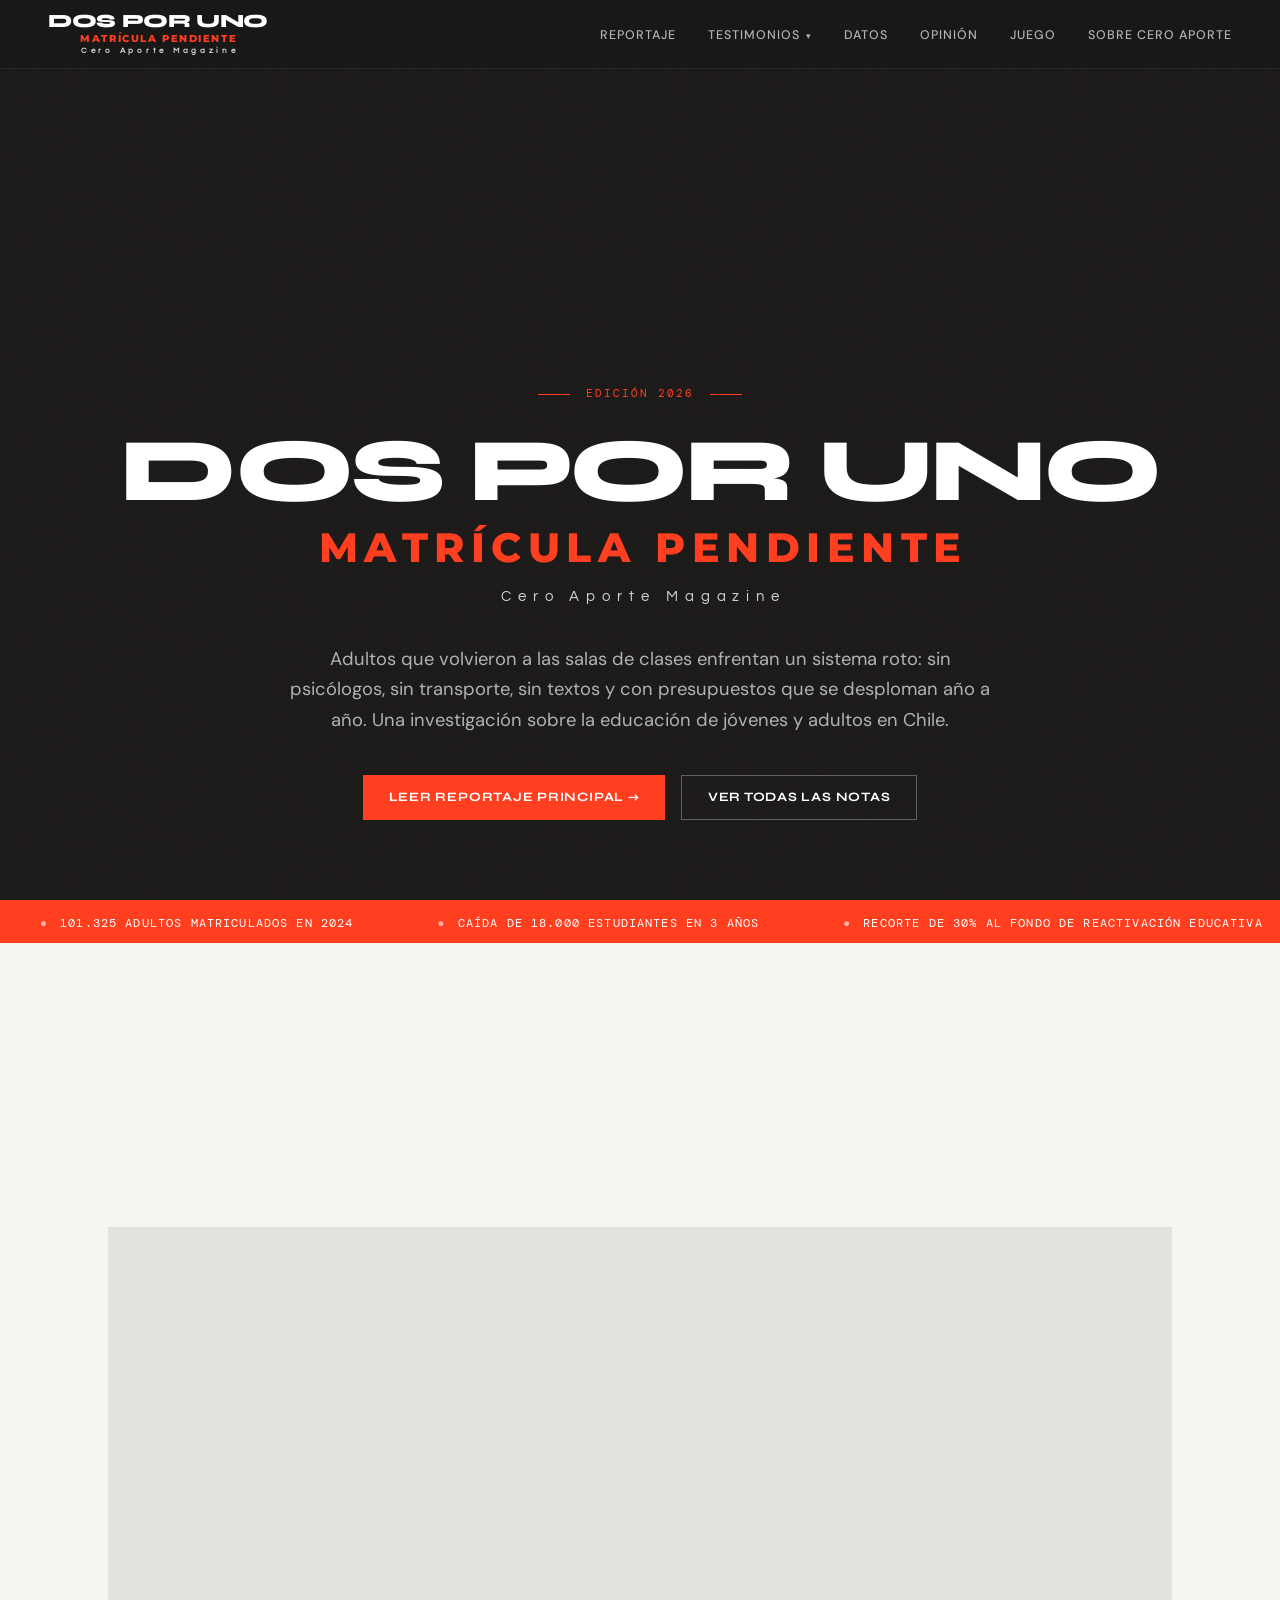
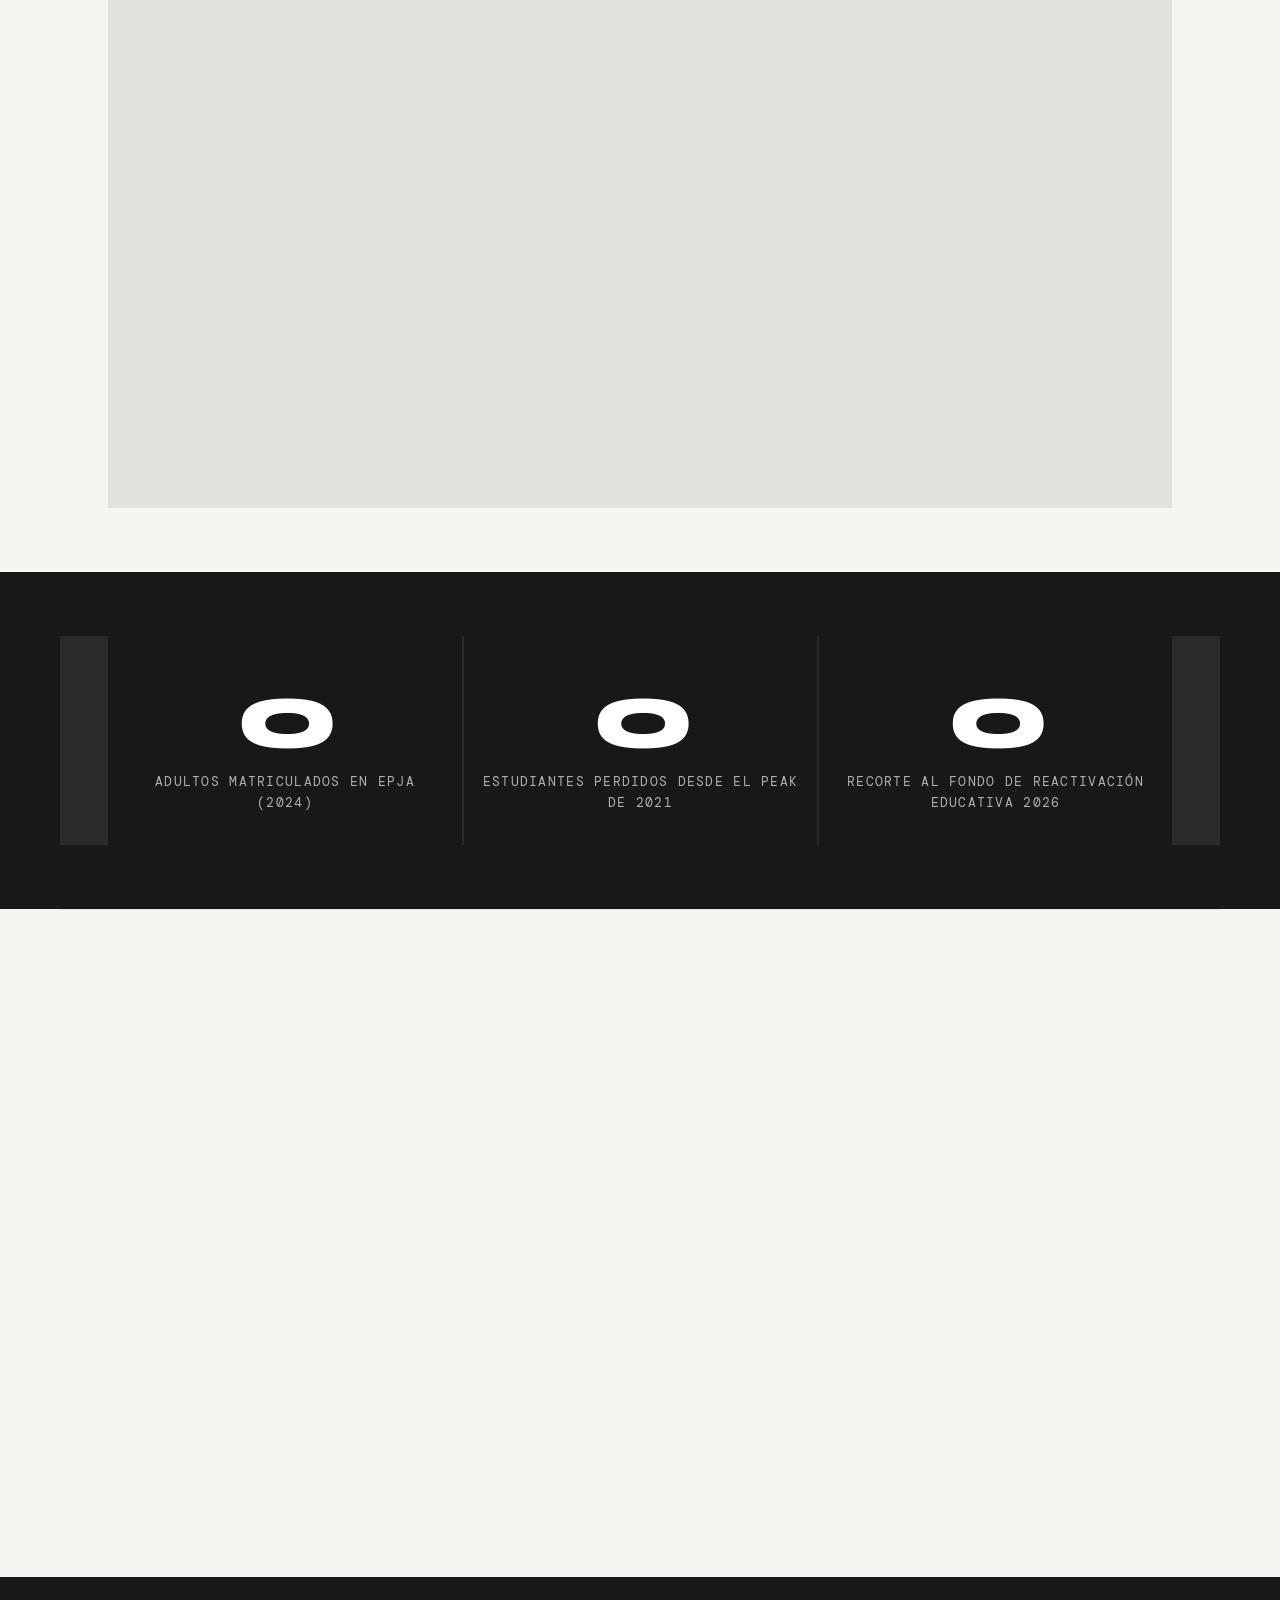
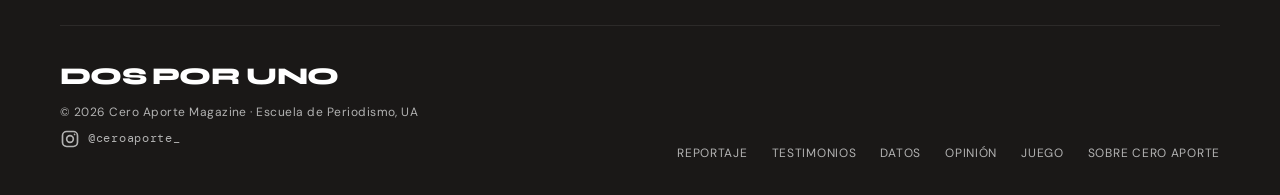
==== commit 38d02db6: "Update index.html" ====
--- a/index.html
+++ b/index.html
@@ -84,15 +84,15 @@
        .hero-inner.portada { text-align: center; display: flex; flex-direction: column; align-items: center; }
         .portada .hero-edition { justify-content: center; }
        .portada .hero-edition::after { content: ''; display: inline-block; width: 2rem; height: 1px; background: var(--red); }
-       .portada-main {
+         .portada-main {
       display: block;
-      font-family: 'Questrial', sans-serif;
-      font-weight: 400;
+      font-family: var(--font-display);
+      font-weight: 800;
       color: var(--white);
-      font-size: clamp(3rem, 9.5vw, 8.5rem);
-      letter-spacing: 0.1em;
-      margin-right: -0.1em;
+      font-size: clamp(1.8rem, 7vw, 6.5rem);
+      letter-spacing: -0.03em;
       line-height: 1;
+      white-space: nowrap;
     }
        .portada-sub {
       display: block;
--- a/style.css
+++ b/style.css
@@ -526,11 +526,11 @@
   font-size: 22px;
 }
 .nav-logo .nav-logo-main {
-  font-family: 'Questrial', sans-serif;
-  font-size: 1em;
-  font-weight: 400;
-  letter-spacing: 0.1em;
-  margin-right: -0.1em;
+  font-family: var(--font-display);
+  font-size: 0.85em;
+  font-weight: 800;
+  letter-spacing: -0.02em;
+  white-space: nowrap;
   color: var(--white);
 }
 .nav-logo .nav-logo-sub {
